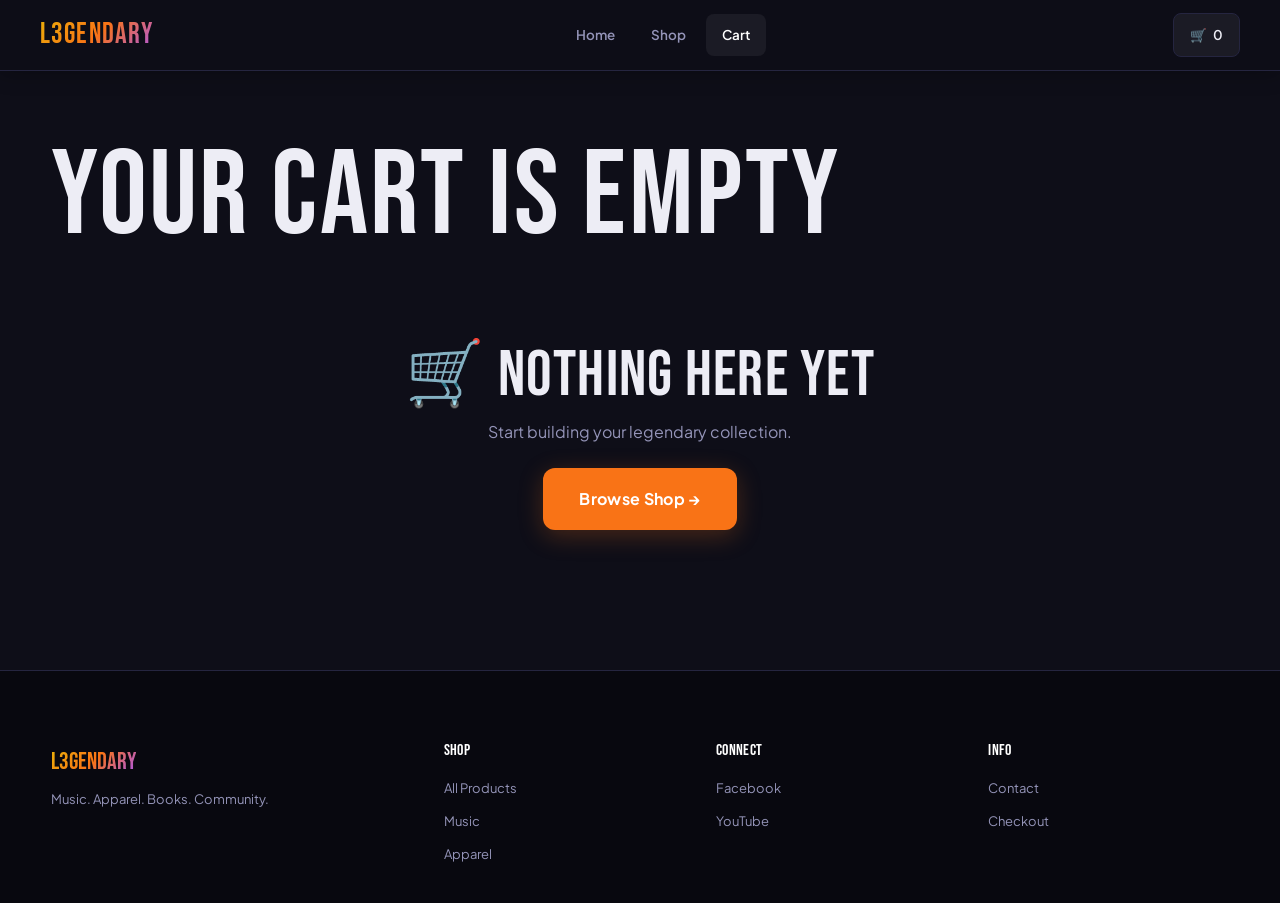
==== cart.html @ fbf6e18b "feat: Complete rebuild — vibrant multi-page site with full shop, cart & checkout - 5 pages: Landing " ====
<!DOCTYPE html>
<html lang="en">
<head>
<meta charset="UTF-8">
<meta name="viewport" content="width=device-width, initial-scale=1.0">
<title>Cart — L3GENDARY</title>
<link rel="icon" href="data:image/svg+xml,%3Csvg xmlns='http://www.w3.org/2000/svg' viewBox='0 0 64 64'%3E%3Cdefs%3E%3ClinearGradient id='g' x1='0' y1='0' x2='1' y2='1'%3E%3Cstop offset='0%25' stop-color='%23EAB308'/%3E%3Cstop offset='50%25' stop-color='%23F97316'/%3E%3Cstop offset='100%25' stop-color='%23A855F7'/%3E%3C/linearGradient%3E%3C/defs%3E%3Crect width='64' height='64' rx='14' fill='%2308080F'/%3E%3Cpath d='M18 48 L32 16 L46 48Z' fill='none' stroke='url(%23g)' stroke-width='3' stroke-linejoin='round'/%3E%3C/svg%3E">
<link rel="stylesheet" href="css/main.css">
</head>
<body>

<header class="site-head scrolled">
  <a href="index.html" class="head-brand"><span>L3GENDARY</span></a>
  <nav class="head-nav">
    <a href="index.html" class="nav-link">Home</a>
    <a href="shop.html" class="nav-link">Shop</a>
    <a href="cart.html" class="nav-link active">Cart</a>
  </nav>
  <div style="display:flex;align-items:center;gap:12px">
    <button class="head-cart-btn" data-cart-toggle>🛒 <span id="cart-count">0</span></button>
  </div>
</header>

<section class="cart-page">
  <div class="wrap">
    <h1 id="cart-title">Your Cart</h1>
    <div id="cart-content"></div>
  </div>
</section>

<footer class="site-foot">
  <div class="wrap">
    <div class="foot-grid">
      <div><div class="foot-brand"><span>L3GENDARY</span></div><p style="font-size:13px;color:var(--text-muted);margin-top:8px">Music. Apparel. Books. Community.</p></div>
      <div class="foot-col"><h4>SHOP</h4><a href="shop.html">All Products</a><a href="shop.html?category=music">Music</a><a href="shop.html?category=apparel">Apparel</a></div>
      <div class="foot-col"><h4>CONNECT</h4><a href="https://www.facebook.com/tavius.leverett">Facebook</a><a href="https://www.youtube.com/@863l3gendary">YouTube</a></div>
      <div class="foot-col"><h4>INFO</h4><a href="mailto:Corporate@ldl3gendary.com">Contact</a><a href="checkout.html">Checkout</a></div>
    </div>
  </div>
</footer>

<div class="toast" id="toast"></div>

<script src="js/data.js"></script>
<script src="js/cart.js"></script>
<script>
document.getElementById('cart-count').textContent = cart.count;

function renderCart(){
  const el = document.getElementById('cart-content');
  const title = document.getElementById('cart-title');

  if (cart.isEmpty){
    title.textContent = 'Your Cart is Empty';
    el.innerHTML = `<div class="cart-empty"><h2>🛒 Nothing here yet</h2><p>Start building your legendary collection.</p><a href="shop.html" class="btn btn-accent btn-lg">Browse Shop →</a></div>`;
    return;
  }

  title.textContent = `Your Cart (${cart.count} item${cart.count!==1?'s':''})`;
  el.innerHTML = `
    <div class="cart-layout">
      <div class="cart-items">
        ${cart.items.map(i=>`
          <div class="cart-item-row">
            <div class="cart-item-img" style="background:${i.color||'#333'}">
              ${i.image?`<img src="${i.image}" alt="${i.name}" onerror="this.style.display='none';this.parentElement.textContent='🛒'">`:'🛒'}
            </div>
            <div>
              <div class="cart-item-name">${i.name}</div>
              <div class="cart-item-meta">${i.artist}${i.variant?` · Size: ${i.variant}`:''}</div>
            </div>
            <div class="cart-item-qty">
              <button class="qty-btn" onclick="cart.updateQty(${i.id},${i.qty-1},${i.variant?`'${i.variant}'`:'null'});renderCart()">−</button>
              <input class="qty-input" value="${i.qty}" readonly>
              <button class="qty-btn" onclick="cart.updateQty(${i.id},${i.qty+1},${i.variant?`'${i.variant}'`:'null'});renderCart()">+</button>
            </div>
            <div class="cart-item-price">$${(i.price*i.qty).toFixed(2)}</div>
            <button class="cart-item-remove" onclick="cart.remove(${i.id},${i.variant?`'${i.variant}'`:'null'});renderCart()" title="Remove">×</button>
          </div>
        `).join('')}
      </div>
      <div class="cart-summary">
        <h3>Order Summary</h3>
        <div class="summary-row"><span>Subtotal</span><span>$${cart.subtotal.toFixed(2)}</span></div>
        <div class="summary-row"><span>Tax (est.)</span><span>$${cart.tax.toFixed(2)}</span></div>
        <div class="summary-row"><span>Shipping</span><span>${cart.shipping===0?'<span style="color:var(--success)">Free</span>':`$${cart.shipping.toFixed(2)}`}</span></div>
        <div class="summary-row total"><span>Total</span><span>$${cart.total.toFixed(2)}</span></div>
        ${cart.subtotal<75?`<p style="font-size:11px;color:var(--text-dim);margin-top:8px">Add $${(75-cart.subtotal).toFixed(2)} more for free shipping</p>`:''}
        <a href="checkout.html" class="btn btn-accent">Proceed to Checkout →</a>
        <button class="btn btn-ghost" style="width:100%;margin-top:8px" onclick="cart.clear();renderCart();showToast('Cart cleared')">Clear Cart</button>
      </div>
    </div>
  `;
}

renderCart();
cart.onChange(()=>{renderCart();document.getElementById('cart-count').textContent=cart.count});

function showToast(msg){const t=document.getElementById('toast');t.textContent=msg;t.classList.add('show');setTimeout(()=>t.classList.remove('show'),2800)}
</script>
</body>
</html>
---- css/main.css ----
/* ============================================================
   L3GENDARY — Main Stylesheet
   Vibrant. Colorful. Cinematic. Mobile-first.
   ============================================================ */

/* ── FONTS ── */
@import url('https://fonts.googleapis.com/css2?family=Bebas+Neue&family=Plus+Jakarta+Sans:wght@300;400;500;600;700;800&family=JetBrains+Mono:wght@400;500&display=swap');

/* ── TOKENS ── */
:root {
  /* Base */
  --bg-deep: #08080F;
  --bg: #0E0E18;
  --bg-card: #161625;
  --bg-card-hover: #1C1C30;
  --border: #252540;
  --border-light: #333350;

  /* Text */
  --text: #EDEDF5;
  --text-muted: #9494B8;
  --text-dim: #5C5C80;

  /* Category Colors — vibrant! */
  --music: #A855F7;
  --music-glow: rgba(168,85,247,0.25);
  --music-bg: rgba(168,85,247,0.08);
  --apparel: #F97316;
  --apparel-glow: rgba(249,115,22,0.25);
  --apparel-bg: rgba(249,115,22,0.08);
  --book: #14B8A6;
  --book-glow: rgba(20,184,166,0.25);
  --book-bg: rgba(20,184,166,0.08);
  --community: #3B82F6;
  --community-glow: rgba(59,130,246,0.25);
  --bundle: #22C55E;
  --gold: #EAB308;
  --gold-glow: rgba(234,179,8,0.25);

  /* Accents */
  --accent: #F97316;
  --accent-hover: #FB923C;
  --danger: #EF4444;
  --success: #22C55E;

  /* Misc */
  --radius: 12px;
  --radius-sm: 8px;
  --radius-lg: 20px;
  --shadow-lg: 0 20px 60px rgba(0,0,0,0.5);
  --shadow-card: 0 4px 20px rgba(0,0,0,0.3);
  --font-display: 'Bebas Neue', 'Arial Narrow', sans-serif;
  --font-body: 'Plus Jakarta Sans', system-ui, sans-serif;
  --font-mono: 'JetBrains Mono', monospace;
}

/* ── RESET ── */
*,*::before,*::after{box-sizing:border-box;margin:0;padding:0}
html{scroll-behavior:smooth;overflow-x:hidden}
body{
  font-family:var(--font-body);font-size:16px;line-height:1.6;
  color:var(--text);background:var(--bg);
  overflow-x:hidden;-webkit-font-smoothing:antialiased;
  min-height:100vh;
}
img,svg{max-width:100%;display:block}
a{color:inherit;text-decoration:none}
button{font:inherit;cursor:pointer;border:0;background:none;color:inherit}
input,select,textarea{font:inherit;color:inherit}
::selection{background:var(--music);color:#fff}
:focus-visible{outline:2px solid var(--accent);outline-offset:2px;border-radius:4px}

h1,h2,h3,h4{font-family:var(--font-display);font-weight:400;line-height:0.95;text-transform:uppercase;letter-spacing:0.02em}
h1{font-size:clamp(52px,10vw,120px)}
h2{font-size:clamp(36px,6vw,64px)}
h3{font-size:clamp(22px,3vw,36px)}

/* ── UTILITY ── */
.wrap{width:min(1280px,92vw);margin:0 auto}
.sr-only{position:absolute;width:1px;height:1px;overflow:hidden;clip:rect(0,0,0,0)}
.hide{display:none!important}

/* ── BUTTONS ── */
.btn{
  display:inline-flex;align-items:center;justify-content:center;gap:8px;
  font-family:var(--font-body);font-weight:700;font-size:14px;letter-spacing:0.02em;
  padding:14px 28px;border-radius:var(--radius-sm);min-height:48px;
  transition:all 0.25s cubic-bezier(0.4,0,0.2,1);
  cursor:pointer;border:0;
}
.btn:hover{transform:translateY(-2px)}
.btn:active{transform:translateY(0)}
.btn-primary{background:#fff;color:#0E0E18;box-shadow:0 6px 24px rgba(255,255,255,0.15)}
.btn-primary:hover{box-shadow:0 12px 32px rgba(255,255,255,0.25)}
.btn-accent{background:var(--accent);color:#fff;box-shadow:0 6px 24px var(--apparel-glow)}
.btn-accent:hover{background:var(--accent-hover);box-shadow:0 12px 32px var(--apparel-glow)}
.btn-ghost{background:transparent;color:var(--text);border:1.5px solid var(--border-light)}
.btn-ghost:hover{border-color:#fff;background:rgba(255,255,255,0.04)}
.btn-music{background:var(--music);color:#fff;box-shadow:0 6px 24px var(--music-glow)}
.btn-music:hover{box-shadow:0 12px 32px var(--music-glow);filter:brightness(1.1)}
.btn-apparel{background:var(--apparel);color:#fff;box-shadow:0 6px 24px var(--apparel-glow)}
.btn-apparel:hover{box-shadow:0 12px 32px var(--apparel-glow);filter:brightness(1.1)}
.btn-book{background:var(--book);color:#000;box-shadow:0 6px 24px var(--book-glow)}
.btn-book:hover{box-shadow:0 12px 32px var(--book-glow);filter:brightness(1.1)}
.btn-sm{padding:10px 18px;min-height:38px;font-size:12px;border-radius:6px}
.btn-lg{padding:18px 36px;min-height:56px;font-size:16px;border-radius:var(--radius)}

/* ── HEADER ── */
.site-head{
  position:fixed;top:0;left:0;right:0;z-index:100;
  padding:12px clamp(16px,4vw,40px);
  display:flex;align-items:center;justify-content:space-between;gap:16px;
  transition:background 0.35s,border-color 0.35s,box-shadow 0.35s;
  background:transparent;border-bottom:1px solid transparent;
}
.site-head.scrolled{
  background:rgba(14,14,24,0.92);backdrop-filter:blur(16px);-webkit-backdrop-filter:blur(16px);
  border-bottom-color:var(--border);box-shadow:0 2px 20px rgba(0,0,0,0.3);
}
.head-brand{display:flex;align-items:center;gap:10px;font-family:var(--font-display);font-size:1.8rem;letter-spacing:0.04em;color:#fff}
.head-brand span{background:linear-gradient(135deg,#EAB308,#F97316,#A855F7);-webkit-background-clip:text;background-clip:text;color:transparent}
.head-nav{display:flex;align-items:center;gap:4px}
.head-nav a{
  font-weight:600;font-size:0.84rem;color:var(--text-muted);
  padding:10px 16px;border-radius:var(--radius-sm);transition:all 0.2s;
}
.head-nav a:hover,.head-nav a.active{color:#fff;background:rgba(255,255,255,0.06)}
.head-cart-btn{
  position:relative;display:flex;align-items:center;gap:6px;
  background:rgba(255,255,255,0.06);border:1px solid var(--border);
  padding:10px 16px;border-radius:var(--radius-sm);font-weight:600;font-size:0.84rem;
  transition:all 0.2s;color:var(--text);
}
.head-cart-btn:hover{background:rgba(255,255,255,0.1);border-color:var(--border-light)}
.cart-badge{
  position:absolute;top:-6px;right:-6px;
  background:var(--accent);color:#fff;font-size:10px;font-weight:800;
  min-width:20px;height:20px;border-radius:10px;display:flex;align-items:center;justify-content:center;
  transition:transform 0.25s cubic-bezier(0.34,1.56,0.64,1);
}
.cart-badge.bump{transform:scale(1.4)}

.hamburger{display:none;flex-direction:column;gap:5px;padding:8px}
.hamburger span{display:block;width:22px;height:2px;background:#fff;border-radius:1px;transition:0.25s}

@media(max-width:860px){
  .head-nav .nav-link{display:none}
  .hamburger{display:flex}
  .head-brand{font-size:1.4rem}
}

/* ── MOBILE NAV ── */
.mobile-nav{
  position:fixed;inset:0;z-index:99;background:rgba(8,8,15,0.97);backdrop-filter:blur(20px);
  display:flex;flex-direction:column;align-items:center;justify-content:center;gap:8px;
  opacity:0;pointer-events:none;transition:opacity 0.3s;
}
.mobile-nav.open{opacity:1;pointer-events:auto}
.mobile-nav a{font-family:var(--font-display);font-size:2rem;color:var(--text-muted);padding:12px 24px;transition:color 0.2s}
.mobile-nav a:hover{color:#fff}

/* ── CART DRAWER ── */
.cart-overlay{
  position:fixed;inset:0;z-index:200;background:rgba(0,0,0,0.6);backdrop-filter:blur(4px);
  opacity:0;pointer-events:none;transition:opacity 0.3s;
}
.cart-overlay.open{opacity:1;pointer-events:auto}
.cart-drawer{
  position:fixed;top:0;right:0;bottom:0;z-index:201;width:min(420px,100vw);
  background:var(--bg-card);border-left:1px solid var(--border);
  transform:translateX(100%);transition:transform 0.35s cubic-bezier(0.4,0,0.2,1);
  display:flex;flex-direction:column;
}
.cart-drawer.open{transform:translateX(0)}
.cart-drawer-head{
  display:flex;align-items:center;justify-content:space-between;
  padding:20px 24px;border-bottom:1px solid var(--border);
  font-family:var(--font-display);font-size:1.4rem;
}
.cart-drawer-close{font-size:1.5rem;padding:8px;opacity:0.6;transition:opacity 0.2s}
.cart-drawer-close:hover{opacity:1}
.cart-drawer-inner{flex:1;overflow-y:auto;padding:16px 24px}
.cart-drawer-foot{padding:20px 24px;border-top:1px solid var(--border)}

/* Mini cart items */
.mini-cart-item{display:flex;align-items:center;gap:12px;padding:12px 0;border-bottom:1px solid var(--border)}
.mini-cart-img{width:52px;height:52px;border-radius:8px;overflow:hidden;flex:none;display:flex;align-items:center;justify-content:center}
.mini-cart-img img{width:100%;height:100%;object-fit:cover}
.mini-cart-img span{font-size:1.4rem}
.mini-cart-info{flex:1;min-width:0}
.mini-cart-name{font-weight:600;font-size:13px;white-space:nowrap;overflow:hidden;text-overflow:ellipsis}
.mini-cart-price{font-size:12px;color:var(--text-muted);margin-top:2px}
.mini-cart-remove{font-size:1.2rem;color:var(--text-dim);padding:4px 8px;transition:color 0.2s}
.mini-cart-remove:hover{color:var(--danger)}
.mini-cart-total{display:flex;justify-content:space-between;padding:14px 0;font-weight:700;font-size:15px}
.mini-cart-cta{width:100%;margin-top:8px;text-align:center}
.cart-empty-msg{text-align:center;color:var(--text-muted);padding:40px 0;font-size:14px;line-height:1.8}
.cart-empty-msg a{color:var(--accent);font-weight:600}

/* ── FOOTER ── */
.site-foot{
  background:var(--bg-deep);border-top:1px solid var(--border);
  padding:clamp(48px,6vw,72px) 0 32px;
}
.foot-grid{display:grid;grid-template-columns:1.5fr 1fr 1fr 1fr;gap:32px}
.foot-brand{font-family:var(--font-display);font-size:1.5rem;margin-bottom:8px}
.foot-brand span{background:linear-gradient(135deg,#EAB308,#F97316,#A855F7);-webkit-background-clip:text;background-clip:text;color:transparent}
.foot-col h4{font-size:1rem;margin-bottom:14px;color:#fff}
.foot-col a{display:block;font-size:13px;color:var(--text-muted);padding:6px 0;transition:color 0.2s}
.foot-col a:hover{color:#fff}
.foot-bottom{margin-top:40px;padding-top:20px;border-top:1px solid var(--border);display:flex;justify-content:space-between;font-size:11px;color:var(--text-dim);font-family:var(--font-mono)}
@media(max-width:768px){.foot-grid{grid-template-columns:1fr 1fr}}
@media(max-width:480px){.foot-grid{grid-template-columns:1fr}.foot-bottom{flex-direction:column;gap:6px}}

/* ── HERO (index) ── */
.hero{
  position:relative;min-height:100vh;display:flex;align-items:center;justify-content:center;
  overflow:hidden;background:var(--bg-deep);
}
.hero-bg{
  position:absolute;inset:0;z-index:0;
  background:
    radial-gradient(ellipse 80% 60% at 20% 20%, rgba(168,85,247,0.12) 0%, transparent 55%),
    radial-gradient(ellipse 60% 70% at 80% 40%, rgba(249,115,22,0.10) 0%, transparent 55%),
    radial-gradient(ellipse 50% 50% at 50% 80%, rgba(20,184,166,0.08) 0%, transparent 55%),
    radial-gradient(ellipse 70% 60% at 60% 10%, rgba(234,179,8,0.06) 0%, transparent 50%);
}
.hero-grid-bg{
  position:absolute;inset:0;z-index:0;opacity:0.04;
  background-image:linear-gradient(rgba(168,85,247,0.3) 1px,transparent 1px),linear-gradient(90deg,rgba(168,85,247,0.3) 1px,transparent 1px);
  background-size:64px 64px;
  mask-image:radial-gradient(ellipse at 50% 45%,black 35%,transparent 70%);
}
.hero-inner{position:relative;z-index:2;text-align:center;padding:0 5vw;max-width:900px}
.hero-eyebrow{
  font-family:var(--font-mono);font-size:12px;letter-spacing:0.3em;text-transform:uppercase;
  color:var(--text-muted);margin-bottom:20px;
}
.hero-wordmark{
  font-family:var(--font-display);font-size:clamp(72px,16vw,220px);line-height:0.84;letter-spacing:-0.01em;
  background:linear-gradient(135deg,#EAB308 0%,#F97316 35%,#A855F7 65%,#14B8A6 100%);
  -webkit-background-clip:text;background-clip:text;color:transparent;
  filter:drop-shadow(0 12px 40px rgba(234,179,8,0.2));
}
.hero-tagline{font-family:var(--font-display);font-size:clamp(20px,3.5vw,42px);color:var(--text);margin-top:8px;letter-spacing:0.06em}
.hero-sub{font-size:clamp(13px,1.4vw,16px);color:var(--text-muted);margin-top:12px;max-width:500px;margin-left:auto;margin-right:auto}
.hero-ctas{display:flex;flex-wrap:wrap;gap:14px;justify-content:center;margin-top:36px}
.hero-scroll{position:absolute;bottom:28px;left:50%;transform:translateX(-50%);z-index:2;display:flex;flex-direction:column;align-items:center;gap:8px;color:var(--text-dim);font-family:var(--font-mono);font-size:10px;letter-spacing:0.2em}
.hero-scroll-line{width:1px;height:36px;background:linear-gradient(180deg,var(--music),transparent);animation:scrollPulse 2s ease-in-out infinite}
@keyframes scrollPulse{0%,100%{opacity:0.3;transform:scaleY(0.5);transform-origin:top}50%{opacity:1;transform:scaleY(1)}}

@media(max-width:600px){
  .hero-wordmark{font-size:clamp(56px,20vw,90px)}
  .hero-ctas{flex-direction:column;align-items:stretch}
}

/* ── CATEGORY CARDS ── */
.section-pad{padding:clamp(60px,10vw,100px) 0}
.section-head{text-align:center;margin-bottom:clamp(36px,5vw,56px)}
.section-head h2{background:linear-gradient(135deg,var(--text),var(--text-muted));-webkit-background-clip:text;background-clip:text;color:transparent}
.section-head p{color:var(--text-muted);margin-top:10px;max-width:520px;margin-left:auto;margin-right:auto;font-size:15px}

.cat-cards{display:grid;grid-template-columns:repeat(4,1fr);gap:16px}
.cat-card{
  position:relative;background:var(--bg-card);border:1px solid var(--border);border-radius:var(--radius-lg);
  padding:clamp(28px,3vw,40px) clamp(18px,2vw,28px);text-align:center;
  cursor:pointer;overflow:hidden;transition:all 0.35s;
}
.cat-card::before{
  content:'';position:absolute;inset:0;opacity:0;transition:opacity 0.35s;
}
.cat-card:hover{transform:translateY(-6px);box-shadow:var(--shadow-lg)}
.cat-card:hover::before{opacity:1}
.cat-card.music:hover{border-color:var(--music);box-shadow:0 16px 48px var(--music-glow)}
.cat-card.music::before{background:radial-gradient(ellipse at 50% 0%,var(--music-glow),transparent 60%)}
.cat-card.apparel:hover{border-color:var(--apparel);box-shadow:0 16px 48px var(--apparel-glow)}
.cat-card.apparel::before{background:radial-gradient(ellipse at 50% 0%,var(--apparel-glow),transparent 60%)}
.cat-card.book:hover{border-color:var(--book);box-shadow:0 16px 48px var(--book-glow)}
.cat-card.book::before{background:radial-gradient(ellipse at 50% 0%,var(--book-glow),transparent 60%)}
.cat-card.community:hover{border-color:var(--community);box-shadow:0 16px 48px var(--community-glow)}
.cat-card.community::before{background:radial-gradient(ellipse at 50% 0%,var(--community-glow),transparent 60%)}
.cat-icon{font-size:2.8rem;margin-bottom:14px;position:relative;z-index:1}
.cat-card h3{position:relative;z-index:1;margin-bottom:6px;color:#fff}
.cat-card p{position:relative;z-index:1;font-size:13px;color:var(--text-muted);line-height:1.5}
.cat-arrow{display:inline-flex;align-items:center;gap:6px;margin-top:14px;font-family:var(--font-mono);font-size:11px;letter-spacing:0.1em;position:relative;z-index:1;transition:gap 0.3s}
.cat-card:hover .cat-arrow{gap:10px}

@media(max-width:860px){.cat-cards{grid-template-columns:repeat(2,1fr)}}
@media(max-width:480px){.cat-cards{grid-template-columns:1fr}}

/* ── STORY SECTION ── */
.story-grid{display:grid;grid-template-columns:1fr 1fr;gap:clamp(32px,6vw,60px);align-items:center}
.story-visual{
  aspect-ratio:3/4;background:var(--bg-card);border:1px solid var(--border);border-radius:var(--radius-lg);
  display:flex;align-items:center;justify-content:center;overflow:hidden;position:relative;
}
.story-visual-inner{text-align:center;padding:40px;position:relative;z-index:1}
.story-visual-inner .quote{font-family:var(--font-display);font-size:clamp(28px,4vw,44px);line-height:1.08;color:#fff}
.story-visual-inner .attrib{font-family:var(--font-mono);font-size:11px;letter-spacing:0.2em;color:var(--apparel);margin-top:16px}
.story-text h2{margin-bottom:12px}
.story-text .lead{font-size:clamp(15px,1.6vw,18px);font-weight:600;color:#fff;margin-bottom:16px;line-height:1.5}
.story-text p{color:var(--text-muted);margin-bottom:14px;font-size:14px;line-height:1.75}
@media(max-width:768px){.story-grid{grid-template-columns:1fr}.story-visual{aspect-ratio:1}}

/* ── FEATURED PRODUCTS ── */
.feat-grid{display:grid;grid-template-columns:repeat(auto-fill,minmax(260px,1fr));gap:18px}

/* ── PRODUCT CARD ── */
.prod-card{
  background:var(--bg-card);border:1px solid var(--border);border-radius:var(--radius);
  overflow:hidden;transition:all 0.3s;position:relative;display:flex;flex-direction:column;
}
.prod-card:hover{transform:translateY(-4px);border-color:var(--border-light);box-shadow:var(--shadow-card)}
.prod-card-img{
  aspect-ratio:1;background:var(--bg);display:flex;align-items:center;justify-content:center;
  position:relative;overflow:hidden;
}
.prod-card-img img{width:100%;height:100%;object-fit:cover;transition:transform 0.4s}
.prod-card:hover .prod-card-img img{transform:scale(1.05)}
.prod-card-placeholder{
  font-size:3rem;position:absolute;inset:0;display:flex;align-items:center;justify-content:center;
  background:var(--bg);
}
.prod-card-body{padding:16px;flex:1;display:flex;flex-direction:column}
.prod-card-cat{font-family:var(--font-mono);font-size:10px;letter-spacing:0.2em;text-transform:uppercase;margin-bottom:6px}
.prod-card-cat.music{color:var(--music)}
.prod-card-cat.apparel{color:var(--apparel)}
.prod-card-cat.book{color:var(--book)}
.prod-card-cat.bundle{color:var(--bundle)}
.prod-card h4{font-size:1.1rem;color:#fff;margin-bottom:4px;line-height:1.2}
.prod-card .artist{font-size:12px;color:var(--text-muted);margin-bottom:10px}
.prod-card-foot{display:flex;align-items:center;justify-content:space-between;margin-top:auto}
.prod-price{font-weight:700;font-size:1.1rem;color:#fff}
.prod-price .orig{text-decoration:line-through;color:var(--text-dim);font-size:0.85rem;margin-right:6px}
.prod-card .btn-sm{padding:8px 14px;min-height:34px;font-size:11px}
.prod-tag{position:absolute;top:12px;left:12px;z-index:2;padding:5px 10px;border-radius:20px;font-size:10px;font-weight:700;letter-spacing:0.04em;backdrop-filter:blur(6px)}

/* ── SHOP PAGE ── */
.shop-hero{
  padding:clamp(100px,12vw,140px) 0 clamp(48px,5vw,60px);
  text-align:center;background:var(--bg-deep);
  background-image:radial-gradient(ellipse at 50% 30%,rgba(168,85,247,0.06) 0%,transparent 60%);
}
.shop-hero h1{background:linear-gradient(135deg,#EAB308,#F97316,#A855F7);-webkit-background-clip:text;background-clip:text;color:transparent}
.shop-filters{display:flex;flex-wrap:wrap;gap:8px;justify-content:center;margin-bottom:clamp(28px,4vw,40px)}
.filter-btn{
  padding:10px 20px;border-radius:60px;font-weight:600;font-size:13px;
  border:1.5px solid var(--border);color:var(--text-muted);transition:all 0.25s;
}
.filter-btn:hover{border-color:var(--border-light);color:#fff}
.filter-btn.active{background:#fff;color:#0E0E18;border-color:#fff}
.shop-grid{display:grid;grid-template-columns:repeat(auto-fill,minmax(250px,1fr));gap:18px}

/* ── PRODUCT PAGE ── */
.prod-detail{padding:clamp(100px,12vw,140px) 0 clamp(60px,8vw,80px)}
.prod-detail-grid{display:grid;grid-template-columns:1fr 1fr;gap:clamp(32px,6vw,56px);align-items:start}
.prod-gallery{position:sticky;top:100px}
.prod-gallery-main{
  aspect-ratio:1;background:var(--bg-card);border:1px solid var(--border);border-radius:var(--radius-lg);
  display:flex;align-items:center;justify-content:center;overflow:hidden;
}
.prod-gallery-main img{width:100%;height:100%;object-fit:cover}
.prod-gallery-placeholder{font-size:6rem}
.prod-info .breadcrumb{font-family:var(--font-mono);font-size:11px;color:var(--text-dim);margin-bottom:16px;letter-spacing:0.1em}
.prod-info .breadcrumb a{color:var(--text-muted);transition:color 0.2s}
.prod-info .breadcrumb a:hover{color:#fff}
.prod-info h1{margin-bottom:8px;font-size:clamp(32px,5vw,56px)}
.prod-info .prod-artist{font-size:16px;color:var(--text-muted);margin-bottom:20px}
.prod-info .prod-price-large{font-size:2rem;font-weight:800;color:#fff;margin-bottom:20px}
.prod-info .prod-price-large .orig{text-decoration:line-through;color:var(--text-dim);font-size:1.2rem;margin-right:10px}
.prod-info .prod-desc{color:var(--text-muted);line-height:1.75;margin-bottom:24px;font-size:15px}
.prod-variants{display:flex;flex-wrap:wrap;gap:10px;margin-bottom:24px}
.var-btn{
  padding:10px 18px;border:1.5px solid var(--border);border-radius:var(--radius-sm);
  font-weight:600;font-size:13px;transition:all 0.2s;color:var(--text-muted)
}
.var-btn:hover{border-color:#fff;color:#fff}
.var-btn.active{background:#fff;color:#0E0E18;border-color:#fff}
.prod-qty{display:flex;align-items:center;gap:0;margin-bottom:24px}
.qty-btn{width:44px;height:44px;display:flex;align-items:center;justify-content:center;background:var(--bg-card);border:1px solid var(--border);font-size:1.2rem;transition:all 0.2s}
.qty-btn:hover{background:var(--bg-card-hover);border-color:var(--border-light)}
.qty-btn:first-child{border-radius:8px 0 0 8px}
.qty-btn:last-child{border-radius:0 8px 8px 0}
.qty-input{width:60px;height:44px;text-align:center;background:var(--bg);border:1px solid var(--border);border-left:0;border-right:0;font-weight:700;font-size:15px;color:#fff}
.prod-actions{display:flex;gap:12px;flex-wrap:wrap}

@media(max-width:768px){.prod-detail-grid{grid-template-columns:1fr}.prod-gallery{position:static}}

/* ── CART PAGE ── */
.cart-page{padding:clamp(100px,12vw,140px) 0 clamp(60px,8vw,80px)}
.cart-page h1{margin-bottom:32px}
.cart-layout{display:grid;grid-template-columns:1fr 360px;gap:32px;align-items:start}
.cart-items{display:flex;flex-direction:column;gap:0}
.cart-item-row{
  display:grid;grid-template-columns:80px 1fr auto auto auto;gap:16px;align-items:center;
  padding:16px 0;border-bottom:1px solid var(--border);
}
.cart-item-img{width:80px;height:80px;border-radius:8px;overflow:hidden;background:var(--bg);display:flex;align-items:center;justify-content:center}
.cart-item-img img{width:100%;height:100%;object-fit:cover}
.cart-item-name{font-weight:600;color:#fff}
.cart-item-meta{font-size:12px;color:var(--text-muted)}
.cart-item-qty{display:flex;align-items:center;gap:0}
.cart-item-qty .qty-btn{width:32px;height:32px;font-size:0.9rem}
.cart-item-qty .qty-input{width:44px;height:32px;font-size:13px}
.cart-item-price{font-weight:700;text-align:right;min-width:70px}
.cart-item-remove{color:var(--text-dim);padding:8px;transition:color 0.2s;font-size:1.2rem}
.cart-item-remove:hover{color:var(--danger)}
.cart-summary{
  background:var(--bg-card);border:1px solid var(--border);border-radius:var(--radius-lg);
  padding:28px;position:sticky;top:100px;
}
.cart-summary h3{margin-bottom:20px}
.summary-row{display:flex;justify-content:space-between;padding:10px 0;font-size:14px;color:var(--text-muted)}
.summary-row.total{border-top:1px solid var(--border);margin-top:8px;padding-top:14px;font-size:1.1rem;font-weight:700;color:#fff}
.cart-summary .btn{width:100%;margin-top:20px}
.cart-empty{text-align:center;padding:60px 0}
.cart-empty h2{margin-bottom:12px}
.cart-empty p{color:var(--text-muted);margin-bottom:24px}

@media(max-width:768px){.cart-layout{grid-template-columns:1fr}.cart-summary{position:static}}

/* ── CHECKOUT ── */
.checkout-page{padding:clamp(100px,12vw,140px) 0 clamp(60px,8vw,80px)}
.checkout-steps{display:flex;gap:0;justify-content:center;margin-bottom:40px}
.checkout-step{
  display:flex;align-items:center;gap:8px;font-size:13px;color:var(--text-dim);font-weight:600;
  padding:10px 20px;border-bottom:2px solid var(--border);transition:all 0.3s;
}
.checkout-step.active{color:#fff;border-bottom-color:var(--accent)}
.checkout-step.done{color:var(--success);border-bottom-color:var(--success)}
.checkout-step .step-num{width:26px;height:26px;border-radius:50%;display:flex;align-items:center;justify-content:center;font-size:11px;font-weight:800;background:var(--border);color:var(--text-muted)}
.checkout-step.active .step-num{background:var(--accent);color:#fff}
.checkout-step.done .step-num{background:var(--success);color:#fff}
.checkout-grid{display:grid;grid-template-columns:1fr 380px;gap:32px;align-items:start}
.checkout-form{display:flex;flex-direction:column;gap:18px}
.form-group{display:flex;flex-direction:column;gap:6px}
.form-group label{font-size:12px;font-weight:700;text-transform:uppercase;letter-spacing:0.06em;color:var(--text-muted)}
.form-group input,.form-group select{
  padding:14px 16px;background:var(--bg);border:1px solid var(--border);border-radius:var(--radius-sm);
  font-size:15px;color:#fff;transition:border-color 0.2s
}
.form-group input:focus,.form-group select:focus{outline:none;border-color:var(--accent)}
.form-row{display:grid;grid-template-columns:1fr 1fr;gap:14px}
.order-summary{
  background:var(--bg-card);border:1px solid var(--border);border-radius:var(--radius-lg);
  padding:24px;position:sticky;top:100px;
}
.order-summary h3{margin-bottom:16px}
.order-item{display:flex;gap:12px;padding:10px 0;border-bottom:1px solid var(--border);font-size:13px}
.order-item-img{width:48px;height:48px;border-radius:6px;overflow:hidden;flex:none;background:var(--bg);display:flex;align-items:center;justify-content:center}
.order-item-img img{width:100%;height:100%;object-fit:cover}

@media(max-width:768px){.checkout-grid{grid-template-columns:1fr}.order-summary{position:static}.form-row{grid-template-columns:1fr}}

/* ── STUDIO SECTION (index) ── */
.studio-grid{display:grid;grid-template-columns:repeat(3,1fr);gap:16px}
.studio-card{
  position:relative;aspect-ratio:3/4;border-radius:var(--radius-lg);overflow:hidden;
  display:flex;align-items:flex-end;padding:24px;cursor:pointer;
  transition:transform 0.35s,box-shadow 0.35s;
}
.studio-card:hover{transform:translateY(-4px);box-shadow:var(--shadow-lg)}
.studio-card.music-bg{background:linear-gradient(180deg,transparent 30%,rgba(168,85,247,0.5) 100%),var(--bg-card)}
.studio-card.apparel-bg{background:linear-gradient(180deg,transparent 30%,rgba(249,115,22,0.5) 100%),var(--bg-card)}
.studio-card.book-bg{background:linear-gradient(180deg,transparent 30%,rgba(20,184,166,0.5) 100%),var(--bg-card)}
.studio-card-content h3{color:#fff;margin-bottom:4px}
.studio-card-content p{font-size:13px;color:rgba(255,255,255,0.75)}
@media(max-width:768px){.studio-grid{grid-template-columns:1fr}}

/* ── NEWSLETTER ── */
.newsletter{
  position:relative;padding:clamp(60px,10vw,100px) 0;text-align:center;
  background:var(--bg-deep);overflow:hidden;
}
.newsletter::before{
  content:'';position:absolute;top:50%;left:50%;transform:translate(-50%,-50%);
  width:700px;height:700px;
  background:radial-gradient(circle,rgba(168,85,247,0.06) 0%,rgba(249,115,22,0.04) 40%,transparent 65%);
  pointer-events:none;
}
.newsletter-inner{position:relative;z-index:1;max-width:560px;margin:0 auto}
.newsletter-inner h2{background:linear-gradient(135deg,var(--text),var(--text-muted));-webkit-background-clip:text;background-clip:text;color:transparent;margin-bottom:10px}
.newsletter-inner p{color:var(--text-muted);margin-bottom:28px}
.newsletter-form{display:flex;gap:10px}
.newsletter-form input{flex:1;padding:16px 20px;background:var(--bg-card);border:1.5px solid var(--border);border-radius:var(--radius);font-size:15px;color:#fff;transition:border-color 0.2s}
.newsletter-form input:focus{outline:none;border-color:var(--music)}
@media(max-width:480px){.newsletter-form{flex-direction:column}}

/* ── PARTICLE BG ── */
.particles{position:absolute;inset:0;pointer-events:none;z-index:1}

/* ── ANIMATIONS ── */
.fade-up{opacity:0;transform:translateY(40px)}
.fade-up.visible{opacity:1;transform:translateY(0);transition:opacity 0.7s,transform 0.7s cubic-bezier(0.22,0.61,0.36,1)}

@keyframes float{0%,100%{transform:translateY(0)}50%{transform:translateY(-10px)}}

/* ── TOAST ── */
.toast{
  position:fixed;bottom:24px;left:50%;transform:translateX(-50%) translateY(100px);
  background:#fff;color:#0E0E18;padding:14px 28px;border-radius:var(--radius);
  font-weight:700;font-size:14px;z-index:300;
  transition:transform 0.35s cubic-bezier(0.22,0.61,0.36,1);
  box-shadow:0 8px 32px rgba(0,0,0,0.4);
}
.toast.show{transform:translateX(-50%) translateY(0)}

/* ── REDUCED MOTION ── */
@media(prefers-reduced-motion:reduce){
  *,*::before,*::after{animation-duration:0.01ms!important;animation-iteration-count:1!important;transition-duration:0.01ms!important}
}
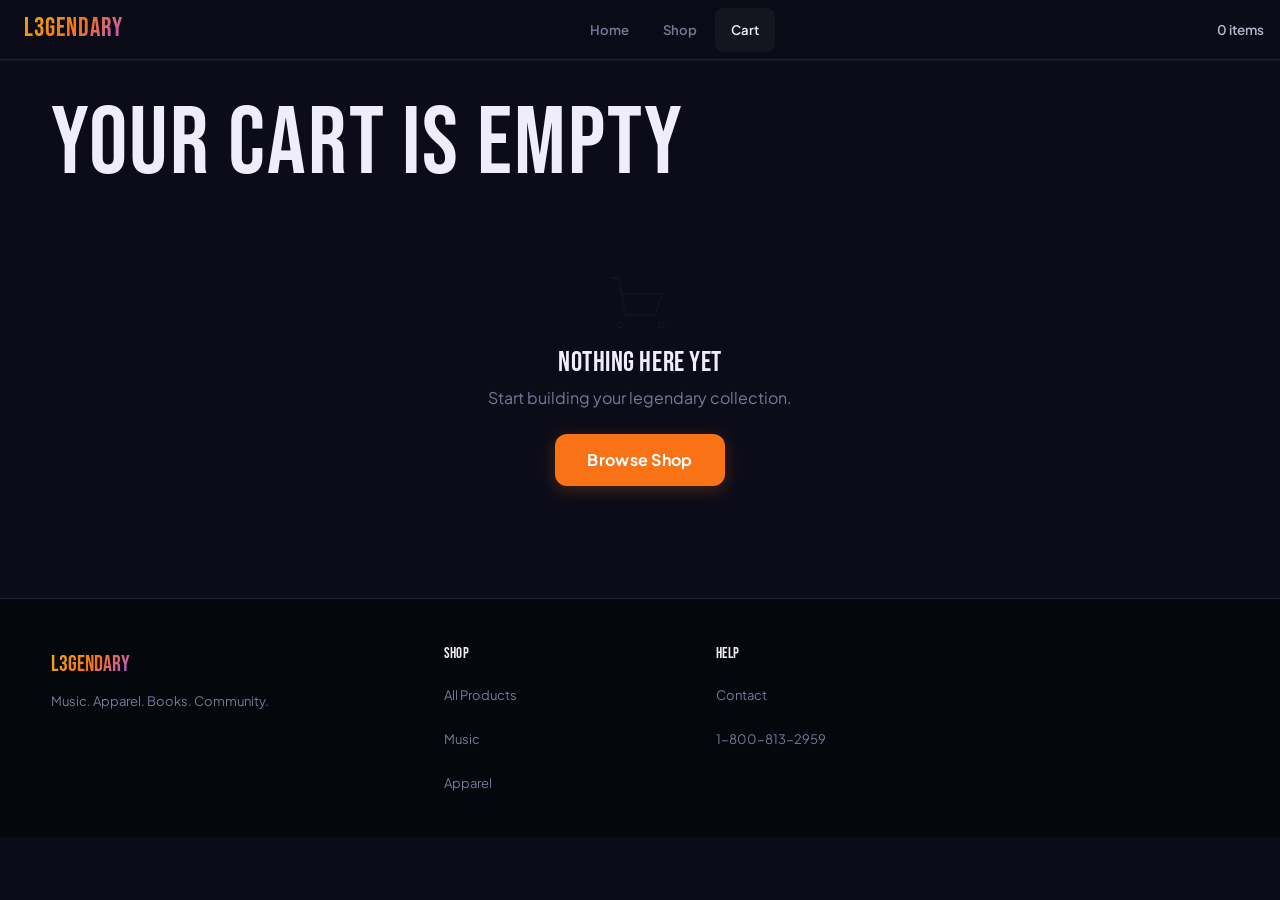
==== commit 1c400158: "fix: K mobile-first rebuild — SVG icons, touch targets, safe areas, form validation - Fixed critical" ====
--- a/cart.html
+++ b/cart.html
@@ -2,99 +2,100 @@
 <html lang="en">
 <head>
 <meta charset="UTF-8">
-<meta name="viewport" content="width=device-width, initial-scale=1.0">
+<meta name="viewport" content="width=device-width,initial-scale=1,viewport-fit=cover">
 <title>Cart — L3GENDARY</title>
-<link rel="icon" href="data:image/svg+xml,%3Csvg xmlns='http://www.w3.org/2000/svg' viewBox='0 0 64 64'%3E%3Cdefs%3E%3ClinearGradient id='g' x1='0' y1='0' x2='1' y2='1'%3E%3Cstop offset='0%25' stop-color='%23EAB308'/%3E%3Cstop offset='50%25' stop-color='%23F97316'/%3E%3Cstop offset='100%25' stop-color='%23A855F7'/%3E%3C/linearGradient%3E%3C/defs%3E%3Crect width='64' height='64' rx='14' fill='%2308080F'/%3E%3Cpath d='M18 48 L32 16 L46 48Z' fill='none' stroke='url(%23g)' stroke-width='3' stroke-linejoin='round'/%3E%3C/svg%3E">
+<link rel="icon" href="data:image/svg+xml,%3Csvg xmlns='http://www.w3.org/2000/svg' viewBox='0 0 64 64'%3E%3Cdefs%3E%3ClinearGradient id='g' x1='0' y1='0' x2='1' y2='1'%3E%3Cstop offset='0%25' stop-color='%23EAB308'/%3E%3Cstop offset='50%25' stop-color='%23F97316'/%3E%3Cstop offset='100%25' stop-color='%23A855F7'/%3E%3C/linearGradient%3E%3C/defs%3E%3Crect width='64' height='64' rx='14' fill='%2306060D'/%3E%3Cpath d='M18 48 L32 16 L46 48Z' fill='none' stroke='url(%23g)' stroke-width='3' stroke-linejoin='round'/%3E%3C/svg%3E">
 <link rel="stylesheet" href="css/main.css">
 </head>
 <body>
 
 <header class="site-head scrolled">
   <a href="index.html" class="head-brand"><span>L3GENDARY</span></a>
-  <nav class="head-nav">
-    <a href="index.html" class="nav-link">Home</a>
-    <a href="shop.html" class="nav-link">Shop</a>
-    <a href="cart.html" class="nav-link active">Cart</a>
-  </nav>
-  <div style="display:flex;align-items:center;gap:12px">
-    <button class="head-cart-btn" data-cart-toggle>🛒 <span id="cart-count">0</span></button>
+  <nav class="head-nav"><a href="index.html" class="nav-link">Home</a><a href="shop.html" class="nav-link">Shop</a><a href="cart.html" class="nav-link active">Cart</a></nav>
+  <div class="head-actions">
+    <span style="font-weight:600;font-size:0.84rem;color:var(--text-secondary)"><span id="cart-count-top">0</span> items</span>
   </div>
 </header>
 
-<section class="cart-page">
+<main class="cart-page">
   <div class="wrap">
     <h1 id="cart-title">Your Cart</h1>
     <div id="cart-content"></div>
   </div>
-</section>
+</main>
 
-<footer class="site-foot">
-  <div class="wrap">
-    <div class="foot-grid">
-      <div><div class="foot-brand"><span>L3GENDARY</span></div><p style="font-size:13px;color:var(--text-muted);margin-top:8px">Music. Apparel. Books. Community.</p></div>
-      <div class="foot-col"><h4>SHOP</h4><a href="shop.html">All Products</a><a href="shop.html?category=music">Music</a><a href="shop.html?category=apparel">Apparel</a></div>
-      <div class="foot-col"><h4>CONNECT</h4><a href="https://www.facebook.com/tavius.leverett">Facebook</a><a href="https://www.youtube.com/@863l3gendary">YouTube</a></div>
-      <div class="foot-col"><h4>INFO</h4><a href="mailto:Corporate@ldl3gendary.com">Contact</a><a href="checkout.html">Checkout</a></div>
-    </div>
+<footer class="site-foot"><div class="wrap">
+  <div class="foot-grid">
+    <div><div class="foot-brand"><span>L3GENDARY</span></div><p style="font-size:13px;color:var(--text-muted);margin-top:8px">Music. Apparel. Books. Community.</p></div>
+    <div class="foot-col"><h4>SHOP</h4><a href="shop.html">All Products</a><a href="shop.html?category=music">Music</a><a href="shop.html?category=apparel">Apparel</a></div>
+    <div class="foot-col"><h4>HELP</h4><a href="mailto:Corporate@ldl3gendary.com">Contact</a><a href="tel:+18008132959">1-800-813-2959</a></div>
   </div>
-</footer>
+</div></footer>
 
 <div class="toast" id="toast"></div>
 
 <script src="js/data.js"></script>
 <script src="js/cart.js"></script>
 <script>
-document.getElementById('cart-count').textContent = cart.count;
+document.getElementById('cart-count-top').textContent=cart.count;
 
 function renderCart(){
-  const el = document.getElementById('cart-content');
-  const title = document.getElementById('cart-title');
+  const el=document.getElementById('cart-content');
+  const title=document.getElementById('cart-title');
+  document.getElementById('cart-count-top').textContent=cart.count;
 
-  if (cart.isEmpty){
-    title.textContent = 'Your Cart is Empty';
-    el.innerHTML = `<div class="cart-empty"><h2>🛒 Nothing here yet</h2><p>Start building your legendary collection.</p><a href="shop.html" class="btn btn-accent btn-lg">Browse Shop →</a></div>`;
+  if(cart.isEmpty){
+    title.textContent='Your Cart is Empty';
+    el.innerHTML=`<div class="cart-empty-state">
+      <div class="cart-empty-icon"><svg class="icon icon-xl" viewBox="0 0 48 48" fill="none" stroke="var(--text-dim)" stroke-width="1.5" opacity="0.3" style="width:64px;height:64px;margin:0 auto"><circle cx="9" cy="41" r="2"/><circle cx="40" cy="41" r="2"/><path d="M2 6h6l5 28h22l6-16H10"/></svg></div>
+      <h3>Nothing here yet</h3>
+      <p>Start building your legendary collection.</p>
+      <a href="shop.html" class="btn btn-accent btn-lg tappable">Browse Shop</a>
+    </div>`;
     return;
   }
 
-  title.textContent = `Your Cart (${cart.count} item${cart.count!==1?'s':''})`;
-  el.innerHTML = `
+  title.textContent=`Your Cart (${cart.count})`;
+  el.innerHTML=`
     <div class="cart-layout">
-      <div class="cart-items">
+      <div class="cart-items-list">
         ${cart.items.map(i=>`
           <div class="cart-item-row">
-            <div class="cart-item-img" style="background:${i.color||'#333'}">
-              ${i.image?`<img src="${i.image}" alt="${i.name}" onerror="this.style.display='none';this.parentElement.textContent='🛒'">`:'🛒'}
+            <div class="cart-item-img" style="background:${i.color||'var(--bg)'}">
+              ${i.image?`<img src="${i.image}" alt="${i.name}" onerror="this.style.display='none';this.parentElement.innerHTML='<svg class=icon viewBox=\\'0 0 24 24\\' fill=none stroke=currentColor stroke-width=2><circle cx=5 cy=17 r=3/><circle cx=17 cy=9 r=3/><line x1=8 y1=17 x2=18 y2=9/></svg>'">`:'<svg class="icon icon-sm" viewBox="0 0 24 24" fill="none" stroke="currentColor" stroke-width="2" opacity="0.3"><circle cx="5" cy="17" r="3"/><circle cx="17" cy="9" r="3"/><line x1="8" y1="17" x2="18" y2="9"/></svg>'}
             </div>
-            <div>
-              <div class="cart-item-name">${i.name}</div>
-              <div class="cart-item-meta">${i.artist}${i.variant?` · Size: ${i.variant}`:''}</div>
+            <div class="cart-item-detail">
+              <div class="ci-name">${i.name}</div>
+              <div class="ci-meta">${i.artist}${i.variant?` · ${i.variant}`:''} &nbsp;·&nbsp; $${i.price.toFixed(2)} each</div>
+              <div style="display:flex;align-items:center;gap:8px;margin-top:8px">
+                <div class="cart-item-controls">
+                  <button class="qty-btn tappable" onclick="cart.updateQty(${i.id},${i.qty-1},${i.variant?`'${i.variant}'`:'null'});renderCart()" aria-label="Decrease">−</button>
+                  <input class="qty-input" value="${i.qty}" readonly aria-label="Quantity">
+                  <button class="qty-btn tappable" onclick="cart.updateQty(${i.id},${i.qty+1},${i.variant?`'${i.variant}'`:'null'});renderCart()" aria-label="Increase">+</button>
+                </div>
+                <button class="ci-remove tappable" onclick="cart.remove(${i.id},${i.variant?`'${i.variant}'`:'null'});renderCart()" aria-label="Remove item" title="Remove">×</button>
+              </div>
             </div>
-            <div class="cart-item-qty">
-              <button class="qty-btn" onclick="cart.updateQty(${i.id},${i.qty-1},${i.variant?`'${i.variant}'`:'null'});renderCart()">−</button>
-              <input class="qty-input" value="${i.qty}" readonly>
-              <button class="qty-btn" onclick="cart.updateQty(${i.id},${i.qty+1},${i.variant?`'${i.variant}'`:'null'});renderCart()">+</button>
-            </div>
-            <div class="cart-item-price">$${(i.price*i.qty).toFixed(2)}</div>
-            <button class="cart-item-remove" onclick="cart.remove(${i.id},${i.variant?`'${i.variant}'`:'null'});renderCart()" title="Remove">×</button>
+            <div class="ci-price">$${(i.price*i.qty).toFixed(2)}</div>
           </div>
         `).join('')}
       </div>
-      <div class="cart-summary">
+      <div class="cart-summary-card">
         <h3>Order Summary</h3>
         <div class="summary-row"><span>Subtotal</span><span>$${cart.subtotal.toFixed(2)}</span></div>
         <div class="summary-row"><span>Tax (est.)</span><span>$${cart.tax.toFixed(2)}</span></div>
         <div class="summary-row"><span>Shipping</span><span>${cart.shipping===0?'<span style="color:var(--success)">Free</span>':`$${cart.shipping.toFixed(2)}`}</span></div>
-        <div class="summary-row total"><span>Total</span><span>$${cart.total.toFixed(2)}</span></div>
-        ${cart.subtotal<75?`<p style="font-size:11px;color:var(--text-dim);margin-top:8px">Add $${(75-cart.subtotal).toFixed(2)} more for free shipping</p>`:''}
-        <a href="checkout.html" class="btn btn-accent">Proceed to Checkout →</a>
-        <button class="btn btn-ghost" style="width:100%;margin-top:8px" onclick="cart.clear();renderCart();showToast('Cart cleared')">Clear Cart</button>
+        <div class="summary-row divider"><span>Total</span><span>$${cart.total.toFixed(2)}</span></div>
+        ${cart.subtotal<75?`<p class="ship-hint">Add <strong>$${(75-cart.subtotal).toFixed(2)}</strong> more for free shipping</p>`:''}
+        <a href="checkout.html" class="btn btn-accent btn-block tappable" style="margin-top:16px">Proceed to Checkout →</a>
+        <button class="btn btn-ghost btn-block tappable" style="margin-top:8px" onclick="cart.clear();renderCart();showToast('Cart cleared')">Clear Cart</button>
       </div>
     </div>
   `;
 }
 
 renderCart();
-cart.onChange(()=>{renderCart();document.getElementById('cart-count').textContent=cart.count});
+cart.onChange(()=>renderCart());
 
 function showToast(msg){const t=document.getElementById('toast');t.textContent=msg;t.classList.add('show');setTimeout(()=>t.classList.remove('show'),2800)}
 </script>
--- a/css/main.css
+++ b/css/main.css
@@ -1,511 +1,798 @@
 /* ============================================================
-   L3GENDARY — Main Stylesheet
-   Vibrant. Colorful. Cinematic. Mobile-first.
+   L3GENDARY — $10K Mobile-First Design System
+   SVG icon system · 44px touch targets · safe areas
+   Tap feedback · Skeleton loading · 8px spacing grid
    ============================================================ */
 
 /* ── FONTS ── */
 @import url('https://fonts.googleapis.com/css2?family=Bebas+Neue&family=Plus+Jakarta+Sans:wght@300;400;500;600;700;800&family=JetBrains+Mono:wght@400;500&display=swap');
 
-/* ── TOKENS ── */
+/* ═══════════════ TOKENS ═══════════════ */
 :root {
-  /* Base */
-  --bg-deep: #08080F;
-  --bg: #0E0E18;
-  --bg-card: #161625;
-  --bg-card-hover: #1C1C30;
-  --border: #252540;
-  --border-light: #333350;
+  /* Surface */
+  --bg-deep: #06060D;
+  --bg: #0C0C18;
+  --bg-card: #141428;
+  --bg-card-hover: #1A1A32;
+  --bg-input: #0E0E1E;
+  --border: #1E1E38;
+  --border-light: #2A2A48;
+  --border-focus: #A855F7;
 
   /* Text */
-  --text: #EDEDF5;
-  --text-muted: #9494B8;
-  --text-dim: #5C5C80;
-
-  /* Category Colors — vibrant! */
-  --music: #A855F7;
-  --music-glow: rgba(168,85,247,0.25);
-  --music-bg: rgba(168,85,247,0.08);
-  --apparel: #F97316;
-  --apparel-glow: rgba(249,115,22,0.25);
-  --apparel-bg: rgba(249,115,22,0.08);
-  --book: #14B8A6;
-  --book-glow: rgba(20,184,166,0.25);
-  --book-bg: rgba(20,184,166,0.08);
-  --community: #3B82F6;
-  --community-glow: rgba(59,130,246,0.25);
-  --bundle: #22C55E;
-  --gold: #EAB308;
-  --gold-glow: rgba(234,179,8,0.25);
-
-  /* Accents */
+  --text: #F0EDFA;
+  --text-secondary: #B8B5CC;
+  --text-muted: #7A7799;
+  --text-dim: #4A4766;
+
+  /* Brand colors — vibrant per category */
+  --color-music: #A855F7;
+  --color-music-glow: rgba(168,85,247,0.25);
+  --color-music-bg: rgba(168,85,247,0.08);
+  --color-apparel: #F97316;
+  --color-apparel-glow: rgba(249,115,22,0.25);
+  --color-apparel-bg: rgba(249,115,22,0.08);
+  --color-book: #14B8A6;
+  --color-book-glow: rgba(20,184,166,0.25);
+  --color-book-bg: rgba(20,184,166,0.08);
+  --color-community: #3B82F6;
+  --color-bundle: #22C55E;
+  --color-gold: #EAB308;
+
+  /* Functional */
   --accent: #F97316;
   --accent-hover: #FB923C;
   --danger: #EF4444;
   --success: #22C55E;
-
-  /* Misc */
+  --warning: #F59E0B;
+
+  /* Spacing (8px grid) */
+  --space-1: 4px;
+  --space-2: 8px;
+  --space-3: 12px;
+  --space-4: 16px;
+  --space-5: 20px;
+  --space-6: 24px;
+  --space-8: 32px;
+  --space-10: 40px;
+  --space-12: 48px;
+  --space-16: 64px;
+
+  /* Radii */
+  --radius-sm: 8px;
   --radius: 12px;
-  --radius-sm: 8px;
-  --radius-lg: 20px;
-  --shadow-lg: 0 20px 60px rgba(0,0,0,0.5);
-  --shadow-card: 0 4px 20px rgba(0,0,0,0.3);
-  --font-display: 'Bebas Neue', 'Arial Narrow', sans-serif;
-  --font-body: 'Plus Jakarta Sans', system-ui, sans-serif;
-  --font-mono: 'JetBrains Mono', monospace;
-}
-
-/* ── RESET ── */
+  --radius-lg: 16px;
+  --radius-xl: 24px;
+  --radius-full: 9999px;
+
+  /* Touch */
+  --touch-min: 44px;
+
+  /* Shadows */
+  --shadow-sm: 0 2px 8px rgba(0,0,0,0.3);
+  --shadow-card: 0 4px 16px rgba(0,0,0,0.35);
+  --shadow-lg: 0 16px 48px rgba(0,0,0,0.5);
+  --shadow-glow-music: 0 8px 32px var(--color-music-glow);
+  --shadow-glow-apparel: 0 8px 32px var(--color-apparel-glow);
+  --shadow-glow-book: 0 8px 32px var(--color-book-glow);
+
+  /* Motion */
+  --ease-out: cubic-bezier(0.16,1,0.3,1);
+  --ease-in-out: cubic-bezier(0.65,0,0.35,1);
+  --ease-spring: cubic-bezier(0.34,1.56,0.64,1);
+  --duration-fast: 150ms;
+  --duration-normal: 250ms;
+  --duration-slow: 400ms;
+
+  /* Safe areas */
+  --safe-top: env(safe-area-inset-top, 0px);
+  --safe-bottom: env(safe-area-inset-bottom, 0px);
+  --safe-left: env(safe-area-inset-left, 0px);
+  --safe-right: env(safe-area-inset-right, 0px);
+
+  /* Header height */
+  --header-h: 60px;
+
+  /* Typography */
+  --font-display: 'Bebas Neue','Arial Narrow',sans-serif;
+  --font-body: 'Plus Jakarta Sans',system-ui,sans-serif;
+  --font-mono: 'JetBrains Mono',monospace;
+}
+
+/* ═══════════════ RESET ═══════════════ */
 *,*::before,*::after{box-sizing:border-box;margin:0;padding:0}
-html{scroll-behavior:smooth;overflow-x:hidden}
+html{scroll-behavior:smooth;overflow-x:hidden;-webkit-text-size-adjust:100%}
 body{
   font-family:var(--font-body);font-size:16px;line-height:1.6;
   color:var(--text);background:var(--bg);
   overflow-x:hidden;-webkit-font-smoothing:antialiased;
-  min-height:100vh;
+  min-height:100vh;min-height:100dvh;
+  padding-top:var(--header-h);
+  padding-bottom:var(--safe-bottom);
 }
 img,svg{max-width:100%;display:block}
 a{color:inherit;text-decoration:none}
 button{font:inherit;cursor:pointer;border:0;background:none;color:inherit}
 input,select,textarea{font:inherit;color:inherit}
-::selection{background:var(--music);color:#fff}
+::selection{background:var(--color-music);color:#fff}
 :focus-visible{outline:2px solid var(--accent);outline-offset:2px;border-radius:4px}
 
-h1,h2,h3,h4{font-family:var(--font-display);font-weight:400;line-height:0.95;text-transform:uppercase;letter-spacing:0.02em}
-h1{font-size:clamp(52px,10vw,120px)}
-h2{font-size:clamp(36px,6vw,64px)}
-h3{font-size:clamp(22px,3vw,36px)}
-
-/* ── UTILITY ── */
-.wrap{width:min(1280px,92vw);margin:0 auto}
-.sr-only{position:absolute;width:1px;height:1px;overflow:hidden;clip:rect(0,0,0,0)}
+h1,h2,h3,h4{font-family:var(--font-display);font-weight:400;line-height:0.94;text-transform:uppercase;letter-spacing:0.02em;text-wrap:balance}
+h1{font-size:clamp(40px,8vw,96px)}
+h2{font-size:clamp(28px,5vw,52px)}
+h3{font-size:clamp(18px,2.5vw,28px)}
+
+/* ═══════════════ SVG ICON SYSTEM ═══════════════ */
+.icon{width:24px;height:24px;flex:none;display:inline-block;vertical-align:middle}
+.icon-sm{width:18px;height:18px}
+.icon-lg{width:32px;height:32px}
+.icon-xl{width:48px;height:48px}
+.icon-stroke{fill:none;stroke:currentColor;stroke-width:2;stroke-linecap:round;stroke-linejoin:round}
+.icon-filled{fill:currentColor;stroke:none}
+
+/* ═══════════════ UTILITY ═══════════════ */
+.wrap{width:min(1280px,92vw);margin:0 auto;padding-left:var(--safe-left);padding-right:var(--safe-right)}
+.sr-only{position:absolute;width:1px;height:1px;overflow:hidden;clip:rect(0,0,0,0);white-space:nowrap}
 .hide{display:none!important}
-
-/* ── BUTTONS ── */
+.section-pad{padding:clamp(56px,8vw,96px) 0}
+
+/* ── Tap feedback ── */
+.tappable{
+  transition:opacity var(--duration-fast) var(--ease-out),transform var(--duration-fast) var(--ease-out);
+  -webkit-tap-highlight-color:transparent;
+}
+.tappable:active{opacity:0.7;transform:scale(0.97)}
+@media(hover:hover){.tappable:hover{opacity:0.85}}
+
+/* ═══════════════ BUTTONS ═══════════════ */
 .btn{
-  display:inline-flex;align-items:center;justify-content:center;gap:8px;
+  display:inline-flex;align-items:center;justify-content:center;gap:var(--space-2);
   font-family:var(--font-body);font-weight:700;font-size:14px;letter-spacing:0.02em;
-  padding:14px 28px;border-radius:var(--radius-sm);min-height:48px;
-  transition:all 0.25s cubic-bezier(0.4,0,0.2,1);
-  cursor:pointer;border:0;
-}
-.btn:hover{transform:translateY(-2px)}
-.btn:active{transform:translateY(0)}
-.btn-primary{background:#fff;color:#0E0E18;box-shadow:0 6px 24px rgba(255,255,255,0.15)}
-.btn-primary:hover{box-shadow:0 12px 32px rgba(255,255,255,0.25)}
-.btn-accent{background:var(--accent);color:#fff;box-shadow:0 6px 24px var(--apparel-glow)}
-.btn-accent:hover{background:var(--accent-hover);box-shadow:0 12px 32px var(--apparel-glow)}
+  padding:0 var(--space-6);min-height:var(--touch-min);border-radius:var(--radius-sm);
+  transition:transform var(--duration-fast) var(--ease-out),
+             box-shadow var(--duration-normal) var(--ease-out),
+             background var(--duration-fast) var(--ease-out),
+             opacity var(--duration-fast) var(--ease-out);
+  -webkit-tap-highlight-color:transparent;
+  user-select:none;
+}
+.btn:active{transform:scale(0.97);opacity:0.85}
+@media(hover:hover){
+  .btn:hover{transform:translateY(-1px)}
+  .btn:active{transform:scale(0.97);opacity:0.85}
+}
+.btn-primary{
+  background:var(--text);color:var(--bg-deep);
+  box-shadow:0 4px 16px rgba(240,237,250,0.1);
+}
+.btn-primary:hover{box-shadow:0 8px 24px rgba(240,237,250,0.18)}
+.btn-accent{background:var(--accent);color:#fff;box-shadow:0 4px 16px var(--color-apparel-glow)}
+.btn-accent:hover{background:var(--accent-hover);box-shadow:0 8px 24px var(--color-apparel-glow)}
 .btn-ghost{background:transparent;color:var(--text);border:1.5px solid var(--border-light)}
-.btn-ghost:hover{border-color:#fff;background:rgba(255,255,255,0.04)}
-.btn-music{background:var(--music);color:#fff;box-shadow:0 6px 24px var(--music-glow)}
-.btn-music:hover{box-shadow:0 12px 32px var(--music-glow);filter:brightness(1.1)}
-.btn-apparel{background:var(--apparel);color:#fff;box-shadow:0 6px 24px var(--apparel-glow)}
-.btn-apparel:hover{box-shadow:0 12px 32px var(--apparel-glow);filter:brightness(1.1)}
-.btn-book{background:var(--book);color:#000;box-shadow:0 6px 24px var(--book-glow)}
-.btn-book:hover{box-shadow:0 12px 32px var(--book-glow);filter:brightness(1.1)}
-.btn-sm{padding:10px 18px;min-height:38px;font-size:12px;border-radius:6px}
-.btn-lg{padding:18px 36px;min-height:56px;font-size:16px;border-radius:var(--radius)}
-
-/* ── HEADER ── */
+.btn-ghost:hover{border-color:var(--text-secondary);background:rgba(255,255,255,0.03)}
+.btn-music{background:var(--color-music);color:#fff;box-shadow:0 4px 16px var(--color-music-glow)}
+.btn-apparel{background:var(--color-apparel);color:#fff;box-shadow:0 4px 16px var(--color-apparel-glow)}
+.btn-book{background:var(--color-book);color:#000;box-shadow:0 4px 16px var(--color-book-glow)}
+.btn-sm{padding:0 var(--space-4);min-height:36px;font-size:12px;border-radius:6px}
+.btn-lg{padding:0 var(--space-8);min-height:52px;font-size:16px;border-radius:var(--radius)}
+.btn-block{width:100%}
+
+/* ═══════════════ HEADER ═══════════════ */
 .site-head{
   position:fixed;top:0;left:0;right:0;z-index:100;
-  padding:12px clamp(16px,4vw,40px);
-  display:flex;align-items:center;justify-content:space-between;gap:16px;
+  height:var(--header-h);padding-top:var(--safe-top);
+  display:flex;align-items:center;justify-content:space-between;gap:var(--space-4);
+  padding-left:max(var(--space-4),var(--safe-left));
+  padding-right:max(var(--space-4),var(--safe-right));
   transition:background 0.35s,border-color 0.35s,box-shadow 0.35s;
   background:transparent;border-bottom:1px solid transparent;
 }
 .site-head.scrolled{
-  background:rgba(14,14,24,0.92);backdrop-filter:blur(16px);-webkit-backdrop-filter:blur(16px);
-  border-bottom-color:var(--border);box-shadow:0 2px 20px rgba(0,0,0,0.3);
-}
-.head-brand{display:flex;align-items:center;gap:10px;font-family:var(--font-display);font-size:1.8rem;letter-spacing:0.04em;color:#fff}
-.head-brand span{background:linear-gradient(135deg,#EAB308,#F97316,#A855F7);-webkit-background-clip:text;background-clip:text;color:transparent}
-.head-nav{display:flex;align-items:center;gap:4px}
+  background:rgba(12,12,24,0.94);backdrop-filter:blur(20px);-webkit-backdrop-filter:blur(20px);
+  border-bottom-color:var(--border);box-shadow:0 1px 0 rgba(255,255,255,0.04);
+}
+.head-brand{
+  display:flex;align-items:center;gap:var(--space-2);
+  font-family:var(--font-display);font-size:1.6rem;letter-spacing:0.04em;
+  min-height:var(--touch-min);padding:0 var(--space-2);
+}
+.head-brand span{
+  background:linear-gradient(135deg,var(--color-gold),var(--color-apparel),var(--color-music));
+  -webkit-background-clip:text;background-clip:text;color:transparent;
+}
+.head-nav{display:flex;align-items:center;gap:2px}
 .head-nav a{
-  font-weight:600;font-size:0.84rem;color:var(--text-muted);
-  padding:10px 16px;border-radius:var(--radius-sm);transition:all 0.2s;
-}
-.head-nav a:hover,.head-nav a.active{color:#fff;background:rgba(255,255,255,0.06)}
-.head-cart-btn{
-  position:relative;display:flex;align-items:center;gap:6px;
-  background:rgba(255,255,255,0.06);border:1px solid var(--border);
-  padding:10px 16px;border-radius:var(--radius-sm);font-weight:600;font-size:0.84rem;
-  transition:all 0.2s;color:var(--text);
-}
-.head-cart-btn:hover{background:rgba(255,255,255,0.1);border-color:var(--border-light)}
+  font-weight:600;font-size:0.82rem;color:var(--text-muted);
+  padding:var(--space-2) var(--space-4);border-radius:var(--radius-sm);
+  min-height:var(--touch-min);display:inline-flex;align-items:center;
+  transition:color var(--duration-fast),background var(--duration-fast);
+  -webkit-tap-highlight-color:transparent;
+}
+.head-nav a:active{background:rgba(255,255,255,0.06)}
+.head-nav a:hover,.head-nav a.active{color:var(--text);background:rgba(255,255,255,0.04)}
+.head-actions{display:flex;align-items:center;gap:var(--space-2)}
+.cart-trigger{
+  position:relative;display:flex;align-items:center;gap:var(--space-2);
+  padding:var(--space-2) var(--space-4);min-height:var(--touch-min);min-width:var(--touch-min);
+  border-radius:var(--radius-sm);font-weight:600;font-size:0.82rem;
+  transition:background var(--duration-fast);color:var(--text-secondary);
+}
+.cart-trigger:active{background:rgba(255,255,255,0.06)}
 .cart-badge{
-  position:absolute;top:-6px;right:-6px;
-  background:var(--accent);color:#fff;font-size:10px;font-weight:800;
-  min-width:20px;height:20px;border-radius:10px;display:flex;align-items:center;justify-content:center;
-  transition:transform 0.25s cubic-bezier(0.34,1.56,0.64,1);
-}
-.cart-badge.bump{transform:scale(1.4)}
-
-.hamburger{display:none;flex-direction:column;gap:5px;padding:8px}
-.hamburger span{display:block;width:22px;height:2px;background:#fff;border-radius:1px;transition:0.25s}
+  position:absolute;top:2px;right:2px;
+  background:var(--accent);color:#fff;
+  font-size:10px;font-weight:800;line-height:1;
+  min-width:18px;height:18px;border-radius:9px;
+  display:flex;align-items:center;justify-content:center;
+  transition:transform var(--duration-normal) var(--ease-spring);
+  pointer-events:none;
+}
+.cart-badge.bump{transform:scale(1.5)}
+.hamburger{
+  display:none;flex-direction:column;justify-content:center;gap:5px;
+  width:var(--touch-min);height:var(--touch-min);padding:10px;
+  border-radius:var(--radius-sm);
+}
+.hamburger:active{background:rgba(255,255,255,0.06)}
+.hamburger span{display:block;width:20px;height:2px;background:var(--text);border-radius:1px;transition:all 0.25s}
 
 @media(max-width:860px){
   .head-nav .nav-link{display:none}
   .hamburger{display:flex}
-  .head-brand{font-size:1.4rem}
-}
-
-/* ── MOBILE NAV ── */
-.mobile-nav{
-  position:fixed;inset:0;z-index:99;background:rgba(8,8,15,0.97);backdrop-filter:blur(20px);
-  display:flex;flex-direction:column;align-items:center;justify-content:center;gap:8px;
+  .head-brand{font-size:1.2rem}
+}
+
+/* ── Mobile nav drawer ── */
+.mobile-nav-overlay{
+  position:fixed;inset:0;z-index:99;background:rgba(0,0,0,0.6);
   opacity:0;pointer-events:none;transition:opacity 0.3s;
 }
-.mobile-nav.open{opacity:1;pointer-events:auto}
-.mobile-nav a{font-family:var(--font-display);font-size:2rem;color:var(--text-muted);padding:12px 24px;transition:color 0.2s}
-.mobile-nav a:hover{color:#fff}
-
-/* ── CART DRAWER ── */
+.mobile-nav-overlay.open{opacity:1;pointer-events:auto}
+.mobile-nav-drawer{
+  position:fixed;top:0;right:0;bottom:0;z-index:100;
+  width:min(300px,80vw);background:var(--bg-card);
+  padding:calc(var(--header-h) + var(--space-6)) var(--space-6) var(--space-8);
+  padding-bottom:calc(var(--space-8) + var(--safe-bottom));
+  transform:translateX(100%);transition:transform 0.3s var(--ease-out);
+  display:flex;flex-direction:column;gap:var(--space-1);
+}
+.mobile-nav-drawer.open{transform:translateX(0)}
+.mobile-nav-drawer a{
+  font-family:var(--font-display);font-size:1.4rem;color:var(--text-secondary);
+  padding:var(--space-3) var(--space-4);min-height:var(--touch-min);display:flex;align-items:center;
+  border-radius:var(--radius-sm);transition:color 0.2s,background 0.2s;
+}
+.mobile-nav-drawer a:active{background:rgba(255,255,255,0.04);color:var(--text)}
+
+/* ═══════════════ CART DRAWER ═══════════════ */
 .cart-overlay{
-  position:fixed;inset:0;z-index:200;background:rgba(0,0,0,0.6);backdrop-filter:blur(4px);
+  position:fixed;inset:0;z-index:200;background:rgba(0,0,0,0.5);
   opacity:0;pointer-events:none;transition:opacity 0.3s;
 }
 .cart-overlay.open{opacity:1;pointer-events:auto}
 .cart-drawer{
-  position:fixed;top:0;right:0;bottom:0;z-index:201;width:min(420px,100vw);
-  background:var(--bg-card);border-left:1px solid var(--border);
-  transform:translateX(100%);transition:transform 0.35s cubic-bezier(0.4,0,0.2,1);
+  position:fixed;top:0;right:0;bottom:0;z-index:201;
+  width:min(420px,100vw);background:var(--bg-card);
   display:flex;flex-direction:column;
+  transform:translateX(100%);transition:transform 0.35s var(--ease-out);
+  box-shadow:-8px 0 32px rgba(0,0,0,0.3);
 }
 .cart-drawer.open{transform:translateX(0)}
 .cart-drawer-head{
   display:flex;align-items:center;justify-content:space-between;
-  padding:20px 24px;border-bottom:1px solid var(--border);
-  font-family:var(--font-display);font-size:1.4rem;
-}
-.cart-drawer-close{font-size:1.5rem;padding:8px;opacity:0.6;transition:opacity 0.2s}
-.cart-drawer-close:hover{opacity:1}
-.cart-drawer-inner{flex:1;overflow-y:auto;padding:16px 24px}
-.cart-drawer-foot{padding:20px 24px;border-top:1px solid var(--border)}
+  padding:var(--space-5) var(--space-6);
+  padding-top:calc(var(--space-5) + var(--safe-top));
+  border-bottom:1px solid var(--border);
+  font-family:var(--font-display);font-size:1.2rem;letter-spacing:0.04em;
+}
+.cart-drawer-close{
+  width:var(--touch-min);height:var(--touch-min);display:flex;align-items:center;justify-content:center;
+  font-size:1.5rem;color:var(--text-muted);border-radius:var(--radius-sm);
+  transition:color var(--duration-fast),background var(--duration-fast);
+}
+.cart-drawer-close:active{background:rgba(255,255,255,0.06);color:var(--text)}
+.cart-drawer-body{flex:1;overflow-y:auto;padding:var(--space-4) var(--space-6);overscroll-behavior:contain}
+.cart-drawer-foot{
+  padding:var(--space-5) var(--space-6);
+  padding-bottom:calc(var(--space-5) + var(--safe-bottom));
+  border-top:1px solid var(--border);
+}
 
 /* Mini cart items */
-.mini-cart-item{display:flex;align-items:center;gap:12px;padding:12px 0;border-bottom:1px solid var(--border)}
-.mini-cart-img{width:52px;height:52px;border-radius:8px;overflow:hidden;flex:none;display:flex;align-items:center;justify-content:center}
+.mini-cart-item{
+  display:flex;align-items:center;gap:var(--space-3);padding:var(--space-3) 0;
+  border-bottom:1px solid var(--border);
+}
+.mini-cart-img{
+  width:52px;height:52px;border-radius:var(--radius-sm);overflow:hidden;flex:none;
+  background:var(--bg);display:flex;align-items:center;justify-content:center;
+}
 .mini-cart-img img{width:100%;height:100%;object-fit:cover}
-.mini-cart-img span{font-size:1.4rem}
 .mini-cart-info{flex:1;min-width:0}
 .mini-cart-name{font-weight:600;font-size:13px;white-space:nowrap;overflow:hidden;text-overflow:ellipsis}
-.mini-cart-price{font-size:12px;color:var(--text-muted);margin-top:2px}
-.mini-cart-remove{font-size:1.2rem;color:var(--text-dim);padding:4px 8px;transition:color 0.2s}
-.mini-cart-remove:hover{color:var(--danger)}
-.mini-cart-total{display:flex;justify-content:space-between;padding:14px 0;font-weight:700;font-size:15px}
-.mini-cart-cta{width:100%;margin-top:8px;text-align:center}
-.cart-empty-msg{text-align:center;color:var(--text-muted);padding:40px 0;font-size:14px;line-height:1.8}
-.cart-empty-msg a{color:var(--accent);font-weight:600}
-
-/* ── FOOTER ── */
+.mini-cart-meta{font-size:11px;color:var(--text-muted);margin-top:2px}
+.mini-cart-remove{
+  width:var(--touch-min);height:var(--touch-min);display:flex;align-items:center;justify-content:center;
+  font-size:1.2rem;color:var(--text-dim);border-radius:var(--radius-sm);
+  transition:color var(--duration-fast);
+}
+.mini-cart-remove:active{color:var(--danger)}
+.mini-cart-summary{padding:var(--space-4) 0;display:flex;justify-content:space-between;font-weight:700;font-size:15px}
+.mini-cart-cta{display:block;width:100%;text-align:center;margin-top:var(--space-2)}
+.cart-empty-state{text-align:center;padding:var(--space-12) var(--space-4)}
+.cart-empty-state .cart-empty-icon{margin-bottom:var(--space-4);opacity:0.3}
+.cart-empty-state p{color:var(--text-muted);margin:var(--space-2) 0 var(--space-6)}
+
+/* ═══════════════ FOOTER ═══════════════ */
 .site-foot{
   background:var(--bg-deep);border-top:1px solid var(--border);
-  padding:clamp(48px,6vw,72px) 0 32px;
-}
-.foot-grid{display:grid;grid-template-columns:1.5fr 1fr 1fr 1fr;gap:32px}
-.foot-brand{font-family:var(--font-display);font-size:1.5rem;margin-bottom:8px}
-.foot-brand span{background:linear-gradient(135deg,#EAB308,#F97316,#A855F7);-webkit-background-clip:text;background-clip:text;color:transparent}
-.foot-col h4{font-size:1rem;margin-bottom:14px;color:#fff}
-.foot-col a{display:block;font-size:13px;color:var(--text-muted);padding:6px 0;transition:color 0.2s}
-.foot-col a:hover{color:#fff}
-.foot-bottom{margin-top:40px;padding-top:20px;border-top:1px solid var(--border);display:flex;justify-content:space-between;font-size:11px;color:var(--text-dim);font-family:var(--font-mono)}
+  padding:var(--space-12) 0 var(--space-8);
+  padding-bottom:calc(var(--space-8) + var(--safe-bottom));
+}
+.foot-grid{display:grid;grid-template-columns:1.5fr 1fr 1fr 1fr;gap:var(--space-8)}
+.foot-brand{font-family:var(--font-display);font-size:1.4rem;margin-bottom:var(--space-2)}
+.foot-brand span{background:linear-gradient(135deg,var(--color-gold),var(--color-apparel),var(--color-music));-webkit-background-clip:text;background-clip:text;color:transparent}
+.foot-col h4{font-size:0.95rem;margin-bottom:var(--space-3);color:var(--text)}
+.foot-col a{display:block;font-size:13px;color:var(--text-muted);padding:6px 0;transition:color var(--duration-fast);min-height:var(--touch-min);display:flex;align-items:center}
+.foot-col a:hover{color:var(--text)}
+.foot-bottom{
+  margin-top:var(--space-10);padding-top:var(--space-5);
+  border-top:1px solid var(--border);display:flex;justify-content:space-between;
+  font-size:11px;color:var(--text-dim);font-family:var(--font-mono);
+}
 @media(max-width:768px){.foot-grid{grid-template-columns:1fr 1fr}}
-@media(max-width:480px){.foot-grid{grid-template-columns:1fr}.foot-bottom{flex-direction:column;gap:6px}}
-
-/* ── HERO (index) ── */
+@media(max-width:480px){.foot-grid{grid-template-columns:1fr}.foot-bottom{flex-direction:column;gap:var(--space-2)}}
+
+/* ═══════════════ HERO ═══════════════ */
 .hero{
-  position:relative;min-height:100vh;display:flex;align-items:center;justify-content:center;
-  overflow:hidden;background:var(--bg-deep);
+  position:relative;min-height:100vh;min-height:100dvh;
+  display:flex;align-items:center;justify-content:center;overflow:hidden;
+  background:var(--bg-deep);
+  margin-top:calc(-1 * var(--header-h));
 }
 .hero-bg{
   position:absolute;inset:0;z-index:0;
   background:
-    radial-gradient(ellipse 80% 60% at 20% 20%, rgba(168,85,247,0.12) 0%, transparent 55%),
-    radial-gradient(ellipse 60% 70% at 80% 40%, rgba(249,115,22,0.10) 0%, transparent 55%),
-    radial-gradient(ellipse 50% 50% at 50% 80%, rgba(20,184,166,0.08) 0%, transparent 55%),
-    radial-gradient(ellipse 70% 60% at 60% 10%, rgba(234,179,8,0.06) 0%, transparent 50%);
+    radial-gradient(ellipse 80% 60% at 20% 20%,rgba(168,85,247,0.10) 0%,transparent 55%),
+    radial-gradient(ellipse 60% 70% at 80% 40%,rgba(249,115,22,0.08) 0%,transparent 55%),
+    radial-gradient(ellipse 50% 50% at 50% 80%,rgba(20,184,166,0.06) 0%,transparent 55%),
+    radial-gradient(ellipse 70% 60% at 60% 10%,rgba(234,179,8,0.04) 0%,transparent 50%);
 }
 .hero-grid-bg{
-  position:absolute;inset:0;z-index:0;opacity:0.04;
-  background-image:linear-gradient(rgba(168,85,247,0.3) 1px,transparent 1px),linear-gradient(90deg,rgba(168,85,247,0.3) 1px,transparent 1px);
+  position:absolute;inset:0;z-index:0;opacity:0.035;
+  background-image:linear-gradient(rgba(168,85,247,0.3) 1px,transparent 1px),
+                   linear-gradient(90deg,rgba(168,85,247,0.3) 1px,transparent 1px);
   background-size:64px 64px;
   mask-image:radial-gradient(ellipse at 50% 45%,black 35%,transparent 70%);
 }
-.hero-inner{position:relative;z-index:2;text-align:center;padding:0 5vw;max-width:900px}
+.hero-particles{position:absolute;inset:0;z-index:1;pointer-events:none}
+.hero-inner{position:relative;z-index:2;text-align:center;padding:var(--space-12) 5vw;max-width:900px}
 .hero-eyebrow{
-  font-family:var(--font-mono);font-size:12px;letter-spacing:0.3em;text-transform:uppercase;
-  color:var(--text-muted);margin-bottom:20px;
+  font-family:var(--font-mono);font-size:11px;letter-spacing:0.3em;text-transform:uppercase;
+  color:var(--text-muted);margin-bottom:var(--space-5);
 }
 .hero-wordmark{
-  font-family:var(--font-display);font-size:clamp(72px,16vw,220px);line-height:0.84;letter-spacing:-0.01em;
-  background:linear-gradient(135deg,#EAB308 0%,#F97316 35%,#A855F7 65%,#14B8A6 100%);
+  font-family:var(--font-display);font-size:clamp(64px,16vw,200px);line-height:0.82;letter-spacing:-0.01em;
+  background:linear-gradient(135deg,var(--color-gold) 0%,var(--color-apparel) 35%,var(--color-music) 65%,var(--color-book) 100%);
   -webkit-background-clip:text;background-clip:text;color:transparent;
-  filter:drop-shadow(0 12px 40px rgba(234,179,8,0.2));
-}
-.hero-tagline{font-family:var(--font-display);font-size:clamp(20px,3.5vw,42px);color:var(--text);margin-top:8px;letter-spacing:0.06em}
-.hero-sub{font-size:clamp(13px,1.4vw,16px);color:var(--text-muted);margin-top:12px;max-width:500px;margin-left:auto;margin-right:auto}
-.hero-ctas{display:flex;flex-wrap:wrap;gap:14px;justify-content:center;margin-top:36px}
-.hero-scroll{position:absolute;bottom:28px;left:50%;transform:translateX(-50%);z-index:2;display:flex;flex-direction:column;align-items:center;gap:8px;color:var(--text-dim);font-family:var(--font-mono);font-size:10px;letter-spacing:0.2em}
-.hero-scroll-line{width:1px;height:36px;background:linear-gradient(180deg,var(--music),transparent);animation:scrollPulse 2s ease-in-out infinite}
-@keyframes scrollPulse{0%,100%{opacity:0.3;transform:scaleY(0.5);transform-origin:top}50%{opacity:1;transform:scaleY(1)}}
+  filter:drop-shadow(0 8px 32px rgba(234,179,8,0.15));
+}
+.hero-tagline{
+  font-family:var(--font-display);font-size:clamp(18px,3.5vw,40px);
+  color:var(--text);margin-top:var(--space-2);letter-spacing:0.06em;line-height:1.1;
+}
+.hero-sub{
+  font-size:clamp(13px,1.3vw,15px);color:var(--text-muted);
+  margin-top:var(--space-3);max-width:480px;margin-left:auto;margin-right:auto;line-height:1.6;
+}
+.hero-ctas{display:flex;flex-wrap:wrap;gap:var(--space-3);justify-content:center;margin-top:var(--space-8)}
+.hero-scroll{
+  position:absolute;bottom:var(--space-8);bottom:calc(var(--space-8) + var(--safe-bottom));
+  left:50%;transform:translateX(-50%);z-index:2;
+  display:flex;flex-direction:column;align-items:center;gap:var(--space-2);
+  color:var(--text-dim);font-family:var(--font-mono);font-size:10px;letter-spacing:0.2em;
+}
+.hero-scroll-line{
+  width:1px;height:32px;
+  background:linear-gradient(180deg,var(--color-music),transparent);
+  animation:scrollPulse 2.2s ease-in-out infinite;
+}
+@keyframes scrollPulse{0%,100%{opacity:0.2;transform:scaleY(0.4);transform-origin:top}50%{opacity:1;transform:scaleY(1)}}
 
 @media(max-width:600px){
-  .hero-wordmark{font-size:clamp(56px,20vw,90px)}
+  .hero-wordmark{font-size:clamp(48px,18vw,72px)}
   .hero-ctas{flex-direction:column;align-items:stretch}
-}
-
-/* ── CATEGORY CARDS ── */
-.section-pad{padding:clamp(60px,10vw,100px) 0}
-.section-head{text-align:center;margin-bottom:clamp(36px,5vw,56px)}
-.section-head h2{background:linear-gradient(135deg,var(--text),var(--text-muted));-webkit-background-clip:text;background-clip:text;color:transparent}
-.section-head p{color:var(--text-muted);margin-top:10px;max-width:520px;margin-left:auto;margin-right:auto;font-size:15px}
-
-.cat-cards{display:grid;grid-template-columns:repeat(4,1fr);gap:16px}
+  .hero-ctas .btn{justify-content:center}
+}
+
+/* ═══════════════ SECTION HEADERS ═══════════════ */
+.section-head{text-align:center;margin-bottom:clamp(var(--space-8),5vw,var(--space-12))}
+.section-head h2{
+  background:linear-gradient(135deg,var(--text),var(--text-secondary));
+  -webkit-background-clip:text;background-clip:text;color:transparent;
+}
+.section-head p{color:var(--text-muted);margin-top:var(--space-2);max-width:520px;margin-left:auto;margin-right:auto;font-size:15px}
+
+/* ═══════════════ CATEGORY CARDS ═══════════════ */
+.cat-cards{display:grid;grid-template-columns:repeat(4,1fr);gap:var(--space-4)}
 .cat-card{
-  position:relative;background:var(--bg-card);border:1px solid var(--border);border-radius:var(--radius-lg);
-  padding:clamp(28px,3vw,40px) clamp(18px,2vw,28px);text-align:center;
-  cursor:pointer;overflow:hidden;transition:all 0.35s;
-}
-.cat-card::before{
-  content:'';position:absolute;inset:0;opacity:0;transition:opacity 0.35s;
-}
-.cat-card:hover{transform:translateY(-6px);box-shadow:var(--shadow-lg)}
-.cat-card:hover::before{opacity:1}
-.cat-card.music:hover{border-color:var(--music);box-shadow:0 16px 48px var(--music-glow)}
-.cat-card.music::before{background:radial-gradient(ellipse at 50% 0%,var(--music-glow),transparent 60%)}
-.cat-card.apparel:hover{border-color:var(--apparel);box-shadow:0 16px 48px var(--apparel-glow)}
-.cat-card.apparel::before{background:radial-gradient(ellipse at 50% 0%,var(--apparel-glow),transparent 60%)}
-.cat-card.book:hover{border-color:var(--book);box-shadow:0 16px 48px var(--book-glow)}
-.cat-card.book::before{background:radial-gradient(ellipse at 50% 0%,var(--book-glow),transparent 60%)}
-.cat-card.community:hover{border-color:var(--community);box-shadow:0 16px 48px var(--community-glow)}
-.cat-card.community::before{background:radial-gradient(ellipse at 50% 0%,var(--community-glow),transparent 60%)}
-.cat-icon{font-size:2.8rem;margin-bottom:14px;position:relative;z-index:1}
-.cat-card h3{position:relative;z-index:1;margin-bottom:6px;color:#fff}
+  position:relative;background:var(--bg-card);border:1px solid var(--border);
+  border-radius:var(--radius-lg);padding:var(--space-8) var(--space-5);text-align:center;
+  cursor:pointer;overflow:hidden;transition:all 0.35s var(--ease-out);
+  -webkit-tap-highlight-color:transparent;min-height:200px;display:flex;flex-direction:column;align-items:center;justify-content:center;
+}
+.cat-card::before{content:'';position:absolute;inset:0;opacity:0;transition:opacity 0.35s}
+.cat-card:active{transform:scale(0.98)}
+@media(hover:hover){
+  .cat-card:hover{transform:translateY(-6px)}
+  .cat-card:hover::before{opacity:1}
+}
+.cat-card.music:hover,.cat-card.music:active{border-color:var(--color-music);box-shadow:var(--shadow-glow-music)}
+.cat-card.music::before{background:radial-gradient(ellipse at 50% 0%,var(--color-music-glow),transparent 60%)}
+.cat-card.apparel:hover,.cat-card.apparel:active{border-color:var(--color-apparel);box-shadow:var(--shadow-glow-apparel)}
+.cat-card.apparel::before{background:radial-gradient(ellipse at 50% 0%,var(--color-apparel-glow),transparent 60%)}
+.cat-card.book:hover,.cat-card.book:active{border-color:var(--color-book);box-shadow:var(--shadow-glow-book)}
+.cat-card.book::before{background:radial-gradient(ellipse at 50% 0%,var(--color-book-glow),transparent 60%)}
+.cat-card.community:hover,.cat-card.community:active{border-color:var(--color-community);box-shadow:0 8px 32px rgba(59,130,246,0.25)}
+.cat-card.community::before{background:radial-gradient(ellipse at 50% 0%,rgba(59,130,246,0.25),transparent 60%)}
+.cat-card-icon{margin-bottom:var(--space-4);position:relative;z-index:1}
+.cat-card h3{position:relative;z-index:1;margin-bottom:var(--space-2);color:var(--text)}
 .cat-card p{position:relative;z-index:1;font-size:13px;color:var(--text-muted);line-height:1.5}
-.cat-arrow{display:inline-flex;align-items:center;gap:6px;margin-top:14px;font-family:var(--font-mono);font-size:11px;letter-spacing:0.1em;position:relative;z-index:1;transition:gap 0.3s}
-.cat-card:hover .cat-arrow{gap:10px}
+.cat-card-arrow{
+  display:inline-flex;align-items:center;gap:var(--space-2);margin-top:var(--space-4);
+  font-family:var(--font-mono);font-size:10px;letter-spacing:0.1em;position:relative;z-index:1;
+  transition:gap 0.3s;
+}
+.cat-card:hover .cat-card-arrow,.cat-card:active .cat-card-arrow{gap:10px}
 
 @media(max-width:860px){.cat-cards{grid-template-columns:repeat(2,1fr)}}
 @media(max-width:480px){.cat-cards{grid-template-columns:1fr}}
 
-/* ── STORY SECTION ── */
-.story-grid{display:grid;grid-template-columns:1fr 1fr;gap:clamp(32px,6vw,60px);align-items:center}
+/* ═══════════════ STORY ═══════════════ */
+.story-grid{display:grid;grid-template-columns:1fr 1fr;gap:clamp(var(--space-8),6vw,var(--space-16));align-items:center}
 .story-visual{
-  aspect-ratio:3/4;background:var(--bg-card);border:1px solid var(--border);border-radius:var(--radius-lg);
-  display:flex;align-items:center;justify-content:center;overflow:hidden;position:relative;
-}
-.story-visual-inner{text-align:center;padding:40px;position:relative;z-index:1}
-.story-visual-inner .quote{font-family:var(--font-display);font-size:clamp(28px,4vw,44px);line-height:1.08;color:#fff}
-.story-visual-inner .attrib{font-family:var(--font-mono);font-size:11px;letter-spacing:0.2em;color:var(--apparel);margin-top:16px}
-.story-text h2{margin-bottom:12px}
-.story-text .lead{font-size:clamp(15px,1.6vw,18px);font-weight:600;color:#fff;margin-bottom:16px;line-height:1.5}
-.story-text p{color:var(--text-muted);margin-bottom:14px;font-size:14px;line-height:1.75}
+  aspect-ratio:3/4;background:var(--bg-card);border:1px solid var(--border);
+  border-radius:var(--radius-lg);display:flex;align-items:center;justify-content:center;
+  overflow:hidden;position:relative;
+}
+.story-visual::after{
+  content:'';position:absolute;inset:0;
+  background:radial-gradient(ellipse at 50% 50%,rgba(249,115,22,0.08),transparent 60%);
+}
+.story-visual-inner{text-align:center;padding:var(--space-10);position:relative;z-index:1}
+.story-quote{font-family:var(--font-display);font-size:clamp(24px,3.5vw,40px);line-height:1.08;color:var(--text)}
+.story-attrib{font-family:var(--font-mono);font-size:10px;letter-spacing:0.2em;color:var(--color-apparel);margin-top:var(--space-4)}
+.story-text .story-label{font-family:var(--font-mono);font-size:10px;letter-spacing:0.25em;color:var(--color-apparel);margin-bottom:var(--space-3)}
+.story-text h2{margin-bottom:var(--space-3)}
+.story-text .lead{font-size:clamp(14px,1.5vw,17px);font-weight:600;color:var(--text);margin-bottom:var(--space-4);line-height:1.5}
+.story-text p{color:var(--text-secondary);margin-bottom:var(--space-3);font-size:14px;line-height:1.75}
 @media(max-width:768px){.story-grid{grid-template-columns:1fr}.story-visual{aspect-ratio:1}}
 
-/* ── FEATURED PRODUCTS ── */
-.feat-grid{display:grid;grid-template-columns:repeat(auto-fill,minmax(260px,1fr));gap:18px}
-
-/* ── PRODUCT CARD ── */
+/* ═══════════════ PRODUCT CARDS ═══════════════ */
+.prod-grid{display:grid;grid-template-columns:repeat(auto-fill,minmax(240px,1fr));gap:var(--space-4)}
 .prod-card{
   background:var(--bg-card);border:1px solid var(--border);border-radius:var(--radius);
-  overflow:hidden;transition:all 0.3s;position:relative;display:flex;flex-direction:column;
-}
-.prod-card:hover{transform:translateY(-4px);border-color:var(--border-light);box-shadow:var(--shadow-card)}
+  overflow:hidden;transition:all 0.3s var(--ease-out);position:relative;
+  display:flex;flex-direction:column;-webkit-tap-highlight-color:transparent;
+}
+.prod-card:active{transform:scale(0.98)}
+@media(hover:hover){
+  .prod-card:hover{transform:translateY(-4px);border-color:var(--border-light);box-shadow:var(--shadow-card)}
+}
 .prod-card-img{
   aspect-ratio:1;background:var(--bg);display:flex;align-items:center;justify-content:center;
   position:relative;overflow:hidden;
 }
-.prod-card-img img{width:100%;height:100%;object-fit:cover;transition:transform 0.4s}
-.prod-card:hover .prod-card-img img{transform:scale(1.05)}
+.prod-card-img img{width:100%;height:100%;object-fit:cover;transition:transform 0.4s var(--ease-out)}
+@media(hover:hover){.prod-card:hover .prod-card-img img{transform:scale(1.05)}}
 .prod-card-placeholder{
-  font-size:3rem;position:absolute;inset:0;display:flex;align-items:center;justify-content:center;
+  position:absolute;inset:0;display:flex;align-items:center;justify-content:center;
   background:var(--bg);
 }
-.prod-card-body{padding:16px;flex:1;display:flex;flex-direction:column}
-.prod-card-cat{font-family:var(--font-mono);font-size:10px;letter-spacing:0.2em;text-transform:uppercase;margin-bottom:6px}
-.prod-card-cat.music{color:var(--music)}
-.prod-card-cat.apparel{color:var(--apparel)}
-.prod-card-cat.book{color:var(--book)}
-.prod-card-cat.bundle{color:var(--bundle)}
-.prod-card h4{font-size:1.1rem;color:#fff;margin-bottom:4px;line-height:1.2}
-.prod-card .artist{font-size:12px;color:var(--text-muted);margin-bottom:10px}
+.prod-card-tag{
+  position:absolute;top:var(--space-3);left:var(--space-3);z-index:2;
+  padding:4px 10px;border-radius:var(--radius-full);font-size:10px;font-weight:700;
+  letter-spacing:0.04em;backdrop-filter:blur(6px);
+}
+.prod-card-body{padding:var(--space-4);flex:1;display:flex;flex-direction:column}
+.prod-card-cat{font-family:var(--font-mono);font-size:9px;letter-spacing:0.2em;text-transform:uppercase;margin-bottom:var(--space-2)}
+.prod-card-cat.music{color:var(--color-music)}.prod-card-cat.apparel{color:var(--color-apparel)}.prod-card-cat.book{color:var(--color-book)}.prod-card-cat.bundle{color:var(--color-bundle)}
+.prod-card h4{font-size:1rem;color:var(--text);margin-bottom:2px;line-height:1.2}
+.prod-card .artist{font-size:11px;color:var(--text-muted);margin-bottom:var(--space-3)}
 .prod-card-foot{display:flex;align-items:center;justify-content:space-between;margin-top:auto}
-.prod-price{font-weight:700;font-size:1.1rem;color:#fff}
-.prod-price .orig{text-decoration:line-through;color:var(--text-dim);font-size:0.85rem;margin-right:6px}
-.prod-card .btn-sm{padding:8px 14px;min-height:34px;font-size:11px}
-.prod-tag{position:absolute;top:12px;left:12px;z-index:2;padding:5px 10px;border-radius:20px;font-size:10px;font-weight:700;letter-spacing:0.04em;backdrop-filter:blur(6px)}
-
-/* ── SHOP PAGE ── */
+.prod-price{font-weight:700;font-size:1.05rem;color:var(--text)}
+.prod-price .orig{text-decoration:line-through;color:var(--text-dim);font-size:0.8rem;margin-right:var(--space-2)}
+.prod-card-cta{
+  padding:var(--space-2) var(--space-4);min-height:34px;border-radius:var(--radius-sm);
+  font-weight:700;font-size:11px;display:inline-flex;align-items:center;gap:4px;
+  transition:opacity var(--duration-fast);
+}
+.prod-card-cta:active{opacity:0.8}
+
+/* ═══════════════ SKELETON LOADING ═══════════════ */
+.skeleton{
+  background:linear-gradient(90deg,var(--bg-card) 25%,var(--bg-card-hover) 50%,var(--bg-card) 75%);
+  background-size:200% 100%;animation:skeleton-shimmer 1.5s ease-in-out infinite;
+  border-radius:var(--radius-sm);
+}
+@keyframes skeleton-shimmer{0%{background-position:200% 0}100%{background-position:-200% 0}}
+.skeleton-img{aspect-ratio:1;width:100%}
+.skeleton-text{height:14px;width:80%;margin-bottom:var(--space-2)}
+.skeleton-text.short{width:50%}
+.skeleton-price{height:18px;width:40%}
+
+/* ═══════════════ SHOP PAGE ═══════════════ */
 .shop-hero{
-  padding:clamp(100px,12vw,140px) 0 clamp(48px,5vw,60px);
+  padding:clamp(80px,10vw,120px) 0 var(--space-10);
   text-align:center;background:var(--bg-deep);
-  background-image:radial-gradient(ellipse at 50% 30%,rgba(168,85,247,0.06) 0%,transparent 60%);
-}
-.shop-hero h1{background:linear-gradient(135deg,#EAB308,#F97316,#A855F7);-webkit-background-clip:text;background-clip:text;color:transparent}
-.shop-filters{display:flex;flex-wrap:wrap;gap:8px;justify-content:center;margin-bottom:clamp(28px,4vw,40px)}
-.filter-btn{
-  padding:10px 20px;border-radius:60px;font-weight:600;font-size:13px;
-  border:1.5px solid var(--border);color:var(--text-muted);transition:all 0.25s;
-}
-.filter-btn:hover{border-color:var(--border-light);color:#fff}
-.filter-btn.active{background:#fff;color:#0E0E18;border-color:#fff}
-.shop-grid{display:grid;grid-template-columns:repeat(auto-fill,minmax(250px,1fr));gap:18px}
-
-/* ── PRODUCT PAGE ── */
-.prod-detail{padding:clamp(100px,12vw,140px) 0 clamp(60px,8vw,80px)}
-.prod-detail-grid{display:grid;grid-template-columns:1fr 1fr;gap:clamp(32px,6vw,56px);align-items:start}
-.prod-gallery{position:sticky;top:100px}
+  background-image:radial-gradient(ellipse at 50% 30%,rgba(168,85,247,0.05) 0%,transparent 60%);
+}
+.shop-hero h1{background:linear-gradient(135deg,var(--color-gold),var(--color-apparel),var(--color-music));-webkit-background-clip:text;background-clip:text;color:transparent}
+.shop-hero .count{font-size:14px;color:var(--text-muted);margin-top:var(--space-2)}
+.shop-toolbar{display:flex;flex-wrap:wrap;gap:var(--space-2);justify-content:center;align-items:center;margin-bottom:var(--space-8)}
+.search-input{
+  padding:var(--space-3) var(--space-4);padding-left:var(--space-10);
+  min-height:var(--touch-min);background:var(--bg-input);border:1.5px solid var(--border);
+  border-radius:var(--radius-full);font-size:14px;color:var(--text);min-width:200px;
+  transition:border-color var(--duration-fast);
+}
+.search-input:focus{outline:none;border-color:var(--border-focus)}
+.search-input::placeholder{color:var(--text-dim)}
+.search-wrap{position:relative}
+.search-wrap .search-icon{position:absolute;left:var(--space-4);top:50%;transform:translateY(-50%);pointer-events:none}
+.filter-chips{display:flex;flex-wrap:wrap;gap:var(--space-2);justify-content:center}
+.filter-chip{
+  padding:var(--space-2) var(--space-5);min-height:var(--touch-min);border-radius:var(--radius-full);
+  font-weight:600;font-size:13px;border:1.5px solid var(--border);color:var(--text-muted);
+  transition:all var(--duration-fast);display:inline-flex;align-items:center;gap:var(--space-2);
+}
+.filter-chip:active{background:rgba(255,255,255,0.04)}
+.filter-chip.active{background:var(--text);color:var(--bg-deep);border-color:var(--text)}
+.shop-grid{display:grid;grid-template-columns:repeat(auto-fill,minmax(240px,1fr));gap:var(--space-4)}
+.shop-empty-state{text-align:center;padding:var(--space-16) 0;display:none}
+.shop-empty-state .empty-icon{margin-bottom:var(--space-4);opacity:0.25}
+.shop-empty-state h3{color:var(--text-secondary);margin-bottom:var(--space-2)}
+.shop-empty-state p{color:var(--text-muted);margin-bottom:var(--space-6)}
+
+/* ═══════════════ PRODUCT PAGE ═══════════════ */
+.prod-detail{padding:var(--space-10) 0 var(--space-16)}
+.prod-detail-grid{display:grid;grid-template-columns:1fr 1fr;gap:clamp(var(--space-8),6vw,var(--space-12));align-items:start}
+.prod-gallery{position:sticky;top:calc(var(--header-h) + var(--space-6))}
 .prod-gallery-main{
-  aspect-ratio:1;background:var(--bg-card);border:1px solid var(--border);border-radius:var(--radius-lg);
-  display:flex;align-items:center;justify-content:center;overflow:hidden;
+  aspect-ratio:1;background:var(--bg-card);border:1px solid var(--border);
+  border-radius:var(--radius-lg);display:flex;align-items:center;justify-content:center;
+  overflow:hidden;position:relative;
 }
 .prod-gallery-main img{width:100%;height:100%;object-fit:cover}
-.prod-gallery-placeholder{font-size:6rem}
-.prod-info .breadcrumb{font-family:var(--font-mono);font-size:11px;color:var(--text-dim);margin-bottom:16px;letter-spacing:0.1em}
-.prod-info .breadcrumb a{color:var(--text-muted);transition:color 0.2s}
-.prod-info .breadcrumb a:hover{color:#fff}
-.prod-info h1{margin-bottom:8px;font-size:clamp(32px,5vw,56px)}
-.prod-info .prod-artist{font-size:16px;color:var(--text-muted);margin-bottom:20px}
-.prod-info .prod-price-large{font-size:2rem;font-weight:800;color:#fff;margin-bottom:20px}
-.prod-info .prod-price-large .orig{text-decoration:line-through;color:var(--text-dim);font-size:1.2rem;margin-right:10px}
-.prod-info .prod-desc{color:var(--text-muted);line-height:1.75;margin-bottom:24px;font-size:15px}
-.prod-variants{display:flex;flex-wrap:wrap;gap:10px;margin-bottom:24px}
+.prod-gallery-thumbs{display:flex;gap:var(--space-2);margin-top:var(--space-3)}
+.prod-gallery-thumb{
+  width:64px;height:64px;border-radius:var(--radius-sm);overflow:hidden;
+  border:2px solid transparent;cursor:pointer;transition:border-color var(--duration-fast);
+  background:var(--bg-card);flex:none;
+}
+.prod-gallery-thumb.active{border-color:var(--accent)}
+.prod-gallery-thumb img{width:100%;height:100%;object-fit:cover}
+.prod-breadcrumb{
+  font-family:var(--font-mono);font-size:11px;color:var(--text-dim);
+  margin-bottom:var(--space-4);letter-spacing:0.05em;display:flex;flex-wrap:wrap;gap:4px;
+}
+.prod-breadcrumb a{color:var(--text-muted);transition:color var(--duration-fast);min-height:var(--touch-min);display:inline-flex;align-items:center}
+.prod-breadcrumb a:hover{color:var(--text)}
+.prod-info h1{margin-bottom:var(--space-2);font-size:clamp(28px,4vw,48px)}
+.prod-info .prod-byline{font-size:15px;color:var(--text-muted);margin-bottom:var(--space-5)}
+.prod-info .prod-price-lg{font-size:2rem;font-weight:800;color:var(--text);margin-bottom:var(--space-5)}
+.prod-info .prod-price-lg .orig{text-decoration:line-through;color:var(--text-dim);font-size:1.1rem;margin-right:var(--space-3)}
+.prod-info .prod-price-lg .save{font-size:0.8rem;color:var(--success);font-weight:600;margin-left:var(--space-3)}
+.prod-desc{color:var(--text-secondary);line-height:1.75;margin-bottom:var(--space-6);font-size:14px}
+
+/* Variant selectors */
+.var-label{
+  font-size:11px;font-weight:700;text-transform:uppercase;letter-spacing:0.08em;
+  color:var(--text-muted);margin-bottom:var(--space-2);
+}
+.var-group{display:flex;flex-wrap:wrap;gap:var(--space-2);margin-bottom:var(--space-5)}
 .var-btn{
-  padding:10px 18px;border:1.5px solid var(--border);border-radius:var(--radius-sm);
-  font-weight:600;font-size:13px;transition:all 0.2s;color:var(--text-muted)
-}
-.var-btn:hover{border-color:#fff;color:#fff}
-.var-btn.active{background:#fff;color:#0E0E18;border-color:#fff}
-.prod-qty{display:flex;align-items:center;gap:0;margin-bottom:24px}
-.qty-btn{width:44px;height:44px;display:flex;align-items:center;justify-content:center;background:var(--bg-card);border:1px solid var(--border);font-size:1.2rem;transition:all 0.2s}
-.qty-btn:hover{background:var(--bg-card-hover);border-color:var(--border-light)}
-.qty-btn:first-child{border-radius:8px 0 0 8px}
-.qty-btn:last-child{border-radius:0 8px 8px 0}
-.qty-input{width:60px;height:44px;text-align:center;background:var(--bg);border:1px solid var(--border);border-left:0;border-right:0;font-weight:700;font-size:15px;color:#fff}
-.prod-actions{display:flex;gap:12px;flex-wrap:wrap}
-
-@media(max-width:768px){.prod-detail-grid{grid-template-columns:1fr}.prod-gallery{position:static}}
-
-/* ── CART PAGE ── */
-.cart-page{padding:clamp(100px,12vw,140px) 0 clamp(60px,8vw,80px)}
-.cart-page h1{margin-bottom:32px}
-.cart-layout{display:grid;grid-template-columns:1fr 360px;gap:32px;align-items:start}
-.cart-items{display:flex;flex-direction:column;gap:0}
+  min-height:var(--touch-min);min-width:var(--touch-min);padding:var(--space-2) var(--space-5);
+  border:1.5px solid var(--border);border-radius:var(--radius-sm);
+  font-weight:600;font-size:13px;color:var(--text-muted);
+  transition:all var(--duration-fast);-webkit-tap-highlight-color:transparent;
+}
+.var-btn:active{background:rgba(255,255,255,0.04)}
+.var-btn.active{background:var(--text);color:var(--bg-deep);border-color:var(--text)}
+.var-btn:disabled{opacity:0.3;pointer-events:none}
+
+/* Quantity */
+.qty-group{display:flex;align-items:center;margin-bottom:var(--space-6)}
+.qty-btn{
+  width:var(--touch-min);height:var(--touch-min);display:flex;align-items:center;justify-content:center;
+  background:var(--bg-card);border:1px solid var(--border);font-size:1.2rem;
+  transition:all var(--duration-fast);color:var(--text-secondary);
+}
+.qty-btn:active{background:var(--bg-card-hover);border-color:var(--border-light)}
+.qty-btn:first-child{border-radius:var(--radius-sm) 0 0 var(--radius-sm)}
+.qty-btn:last-child{border-radius:0 var(--radius-sm) var(--radius-sm) 0}
+.qty-input{
+  width:56px;height:var(--touch-min);text-align:center;background:var(--bg-input);
+  border:1px solid var(--border);border-left:0;border-right:0;
+  font-weight:700;font-size:15px;color:var(--text);
+  -moz-appearance:textfield;
+}
+.qty-input::-webkit-inner-spin-button,.qty-input::-webkit-outer-spin-button{-webkit-appearance:none}
+
+/* Product actions */
+.prod-actions{display:flex;gap:var(--space-3);flex-wrap:wrap;margin-bottom:var(--space-6)}
+.prod-actions .btn{flex:1;min-width:160px}
+
+/* Upsell box */
+.upsell-box{
+  padding:var(--space-4);border-radius:var(--radius);margin-top:var(--space-5);
+  font-size:13px;line-height:1.6;
+}
+.upsell-box.music{background:var(--color-music-bg);border:1px solid rgba(168,85,247,0.15)}
+.upsell-box.bundle{background:rgba(34,197,94,0.06);border:1px solid rgba(34,197,94,0.2)}
+.upsell-box strong{display:block;margin-bottom:var(--space-1)}
+
+@media(max-width:768px){
+  .prod-detail-grid{grid-template-columns:1fr}
+  .prod-gallery{position:static}
+  .prod-actions .btn{flex:1 1 100%}
+}
+
+/* ═══════════════ CART PAGE ═══════════════ */
+.cart-page{padding:var(--space-10) 0 var(--space-16)}
+.cart-page h1{margin-bottom:var(--space-8)}
+.cart-layout{display:grid;grid-template-columns:1fr 380px;gap:var(--space-8);align-items:start}
+.cart-items-list{display:flex;flex-direction:column}
 .cart-item-row{
-  display:grid;grid-template-columns:80px 1fr auto auto auto;gap:16px;align-items:center;
-  padding:16px 0;border-bottom:1px solid var(--border);
-}
-.cart-item-img{width:80px;height:80px;border-radius:8px;overflow:hidden;background:var(--bg);display:flex;align-items:center;justify-content:center}
+  display:grid;grid-template-columns:72px 1fr auto;gap:var(--space-4);align-items:center;
+  padding:var(--space-4) 0;border-bottom:1px solid var(--border);
+}
+.cart-item-img{
+  width:72px;height:72px;border-radius:var(--radius-sm);overflow:hidden;
+  background:var(--bg);display:flex;align-items:center;justify-content:center;
+}
 .cart-item-img img{width:100%;height:100%;object-fit:cover}
-.cart-item-name{font-weight:600;color:#fff}
-.cart-item-meta{font-size:12px;color:var(--text-muted)}
-.cart-item-qty{display:flex;align-items:center;gap:0}
-.cart-item-qty .qty-btn{width:32px;height:32px;font-size:0.9rem}
-.cart-item-qty .qty-input{width:44px;height:32px;font-size:13px}
-.cart-item-price{font-weight:700;text-align:right;min-width:70px}
-.cart-item-remove{color:var(--text-dim);padding:8px;transition:color 0.2s;font-size:1.2rem}
-.cart-item-remove:hover{color:var(--danger)}
-.cart-summary{
+.cart-item-detail{min-width:0}
+.cart-item-detail .ci-name{font-weight:600;color:var(--text);font-size:14px}
+.cart-item-detail .ci-meta{font-size:11px;color:var(--text-muted);margin-top:2px}
+.cart-item-controls{display:flex;align-items:center;gap:var(--space-3)}
+.cart-item-controls .qty-btn{width:32px;height:32px;font-size:0.9rem}
+.cart-item-controls .qty-input{width:40px;height:32px;font-size:13px}
+.ci-price{font-weight:700;font-size:14px;white-space:nowrap}
+.ci-remove{
+  width:var(--touch-min);height:var(--touch-min);display:flex;align-items:center;justify-content:center;
+  color:var(--text-dim);border-radius:var(--radius-sm);font-size:1.1rem;
+  transition:color var(--duration-fast);
+}
+.ci-remove:active{color:var(--danger)}
+.cart-summary-card{
   background:var(--bg-card);border:1px solid var(--border);border-radius:var(--radius-lg);
-  padding:28px;position:sticky;top:100px;
-}
-.cart-summary h3{margin-bottom:20px}
-.summary-row{display:flex;justify-content:space-between;padding:10px 0;font-size:14px;color:var(--text-muted)}
-.summary-row.total{border-top:1px solid var(--border);margin-top:8px;padding-top:14px;font-size:1.1rem;font-weight:700;color:#fff}
-.cart-summary .btn{width:100%;margin-top:20px}
-.cart-empty{text-align:center;padding:60px 0}
-.cart-empty h2{margin-bottom:12px}
-.cart-empty p{color:var(--text-muted);margin-bottom:24px}
-
-@media(max-width:768px){.cart-layout{grid-template-columns:1fr}.cart-summary{position:static}}
-
-/* ── CHECKOUT ── */
-.checkout-page{padding:clamp(100px,12vw,140px) 0 clamp(60px,8vw,80px)}
-.checkout-steps{display:flex;gap:0;justify-content:center;margin-bottom:40px}
+  padding:var(--space-6);position:sticky;top:calc(var(--header-h) + var(--space-4));
+}
+.cart-summary-card h3{margin-bottom:var(--space-5)}
+.summary-row{display:flex;justify-content:space-between;padding:var(--space-2) 0;font-size:14px;color:var(--text-secondary)}
+.summary-row.divider{border-top:1px solid var(--border);margin-top:var(--space-2);padding-top:var(--space-3);font-size:1.05rem;font-weight:700;color:var(--text)}
+.ship-hint{font-size:11px;color:var(--text-dim);margin-top:var(--space-2)}
+.ship-hint strong{color:var(--color-book)}
+
+@media(max-width:768px){
+  .cart-layout{grid-template-columns:1fr}
+  .cart-summary-card{position:static}
+  .cart-item-row{grid-template-columns:56px 1fr}
+}
+
+/* ═══════════════ CHECKOUT ═══════════════ */
+.checkout-page{padding:var(--space-10) 0 var(--space-16)}
+.checkout-steps{display:flex;justify-content:center;margin-bottom:var(--space-10);gap:0}
 .checkout-step{
-  display:flex;align-items:center;gap:8px;font-size:13px;color:var(--text-dim);font-weight:600;
-  padding:10px 20px;border-bottom:2px solid var(--border);transition:all 0.3s;
-}
-.checkout-step.active{color:#fff;border-bottom-color:var(--accent)}
+  display:flex;align-items:center;gap:var(--space-2);font-size:12px;font-weight:600;
+  color:var(--text-dim);padding:var(--space-3) var(--space-5);
+  border-bottom:2px solid var(--border);transition:all 0.3s;
+}
+.checkout-step .step-dot{width:24px;height:24px;border-radius:50%;display:flex;align-items:center;justify-content:center;font-size:10px;font-weight:800;background:var(--border);color:var(--text-muted)}
+.checkout-step.active{color:var(--text);border-bottom-color:var(--accent)}
+.checkout-step.active .step-dot{background:var(--accent);color:#fff}
 .checkout-step.done{color:var(--success);border-bottom-color:var(--success)}
-.checkout-step .step-num{width:26px;height:26px;border-radius:50%;display:flex;align-items:center;justify-content:center;font-size:11px;font-weight:800;background:var(--border);color:var(--text-muted)}
-.checkout-step.active .step-num{background:var(--accent);color:#fff}
-.checkout-step.done .step-num{background:var(--success);color:#fff}
-.checkout-grid{display:grid;grid-template-columns:1fr 380px;gap:32px;align-items:start}
-.checkout-form{display:flex;flex-direction:column;gap:18px}
-.form-group{display:flex;flex-direction:column;gap:6px}
-.form-group label{font-size:12px;font-weight:700;text-transform:uppercase;letter-spacing:0.06em;color:var(--text-muted)}
-.form-group input,.form-group select{
-  padding:14px 16px;background:var(--bg);border:1px solid var(--border);border-radius:var(--radius-sm);
-  font-size:15px;color:#fff;transition:border-color 0.2s
-}
-.form-group input:focus,.form-group select:focus{outline:none;border-color:var(--accent)}
-.form-row{display:grid;grid-template-columns:1fr 1fr;gap:14px}
-.order-summary{
+.checkout-step.done .step-dot{background:var(--success);color:#fff}
+.checkout-grid{display:grid;grid-template-columns:1fr 380px;gap:var(--space-8);align-items:start}
+.checkout-form{display:flex;flex-direction:column;gap:var(--space-5)}
+.form-field{display:flex;flex-direction:column;gap:var(--space-1)}
+.form-field label{font-size:11px;font-weight:700;text-transform:uppercase;letter-spacing:0.06em;color:var(--text-muted)}
+.form-field input,.form-field select{
+  padding:var(--space-3) var(--space-4);min-height:var(--touch-min);
+  background:var(--bg-input);border:1.5px solid var(--border);border-radius:var(--radius-sm);
+  font-size:15px;color:var(--text);transition:border-color var(--duration-fast);
+}
+.form-field input:focus,.form-field select:focus{outline:none;border-color:var(--border-focus)}
+.form-field input.error,.form-field select.error{border-color:var(--danger)}
+.form-field .field-error{font-size:11px;color:var(--danger);display:none}
+.form-field input.error+.field-error{display:block}
+.form-row{display:grid;grid-template-columns:1fr 1fr;gap:var(--space-4)}
+.order-summary-card{
   background:var(--bg-card);border:1px solid var(--border);border-radius:var(--radius-lg);
-  padding:24px;position:sticky;top:100px;
-}
-.order-summary h3{margin-bottom:16px}
-.order-item{display:flex;gap:12px;padding:10px 0;border-bottom:1px solid var(--border);font-size:13px}
-.order-item-img{width:48px;height:48px;border-radius:6px;overflow:hidden;flex:none;background:var(--bg);display:flex;align-items:center;justify-content:center}
-.order-item-img img{width:100%;height:100%;object-fit:cover}
-
-@media(max-width:768px){.checkout-grid{grid-template-columns:1fr}.order-summary{position:static}.form-row{grid-template-columns:1fr}}
-
-/* ── STUDIO SECTION (index) ── */
-.studio-grid{display:grid;grid-template-columns:repeat(3,1fr);gap:16px}
+  padding:var(--space-6);position:sticky;top:calc(var(--header-h) + var(--space-4));
+}
+.order-summary-card h3{margin-bottom:var(--space-4)}
+.order-summary-item{
+  display:flex;gap:var(--space-3);padding:var(--space-3) 0;border-bottom:1px solid var(--border);font-size:13px;
+}
+.order-summary-img{
+  width:48px;height:48px;border-radius:var(--radius-sm);overflow:hidden;flex:none;
+  background:var(--bg);display:flex;align-items:center;justify-content:center;
+}
+.order-summary-img img{width:100%;height:100%;object-fit:cover}
+.checkout-confirm{text-align:center;padding:var(--space-8) 0}
+.checkout-confirm .confirm-icon{margin-bottom:var(--space-4)}
+
+@media(max-width:768px){
+  .checkout-grid{grid-template-columns:1fr}
+  .order-summary-card{position:static}
+  .form-row{grid-template-columns:1fr}
+  .checkout-step{font-size:10px;padding:var(--space-2) var(--space-3)}
+  .checkout-step .step-dot{width:20px;height:20px;font-size:9px}
+}
+
+/* ═══════════════ STUDIO CARDS ═══════════════ */
+.studio-grid{display:grid;grid-template-columns:repeat(3,1fr);gap:var(--space-4)}
 .studio-card{
   position:relative;aspect-ratio:3/4;border-radius:var(--radius-lg);overflow:hidden;
-  display:flex;align-items:flex-end;padding:24px;cursor:pointer;
-  transition:transform 0.35s,box-shadow 0.35s;
-}
-.studio-card:hover{transform:translateY(-4px);box-shadow:var(--shadow-lg)}
-.studio-card.music-bg{background:linear-gradient(180deg,transparent 30%,rgba(168,85,247,0.5) 100%),var(--bg-card)}
-.studio-card.apparel-bg{background:linear-gradient(180deg,transparent 30%,rgba(249,115,22,0.5) 100%),var(--bg-card)}
-.studio-card.book-bg{background:linear-gradient(180deg,transparent 30%,rgba(20,184,166,0.5) 100%),var(--bg-card)}
-.studio-card-content h3{color:#fff;margin-bottom:4px}
-.studio-card-content p{font-size:13px;color:rgba(255,255,255,0.75)}
+  display:flex;align-items:flex-end;padding:var(--space-6);cursor:pointer;
+  transition:transform 0.35s var(--ease-out),box-shadow 0.35s var(--ease-out);
+  min-height:200px;
+}
+.studio-card:active{transform:scale(0.98)}
+@media(hover:hover){.studio-card:hover{transform:translateY(-4px);box-shadow:var(--shadow-lg)}}
+.studio-card.music-bg{background:linear-gradient(180deg,transparent 25%,rgba(168,85,247,0.45) 100%),var(--bg-card)}
+.studio-card.apparel-bg{background:linear-gradient(180deg,transparent 25%,rgba(249,115,22,0.45) 100%),var(--bg-card)}
+.studio-card.book-bg{background:linear-gradient(180deg,transparent 25%,rgba(20,184,166,0.45) 100%),var(--bg-card)}
+.studio-card-content h3{color:var(--text);margin-bottom:var(--space-1)}
+.studio-card-content p{font-size:12px;color:rgba(240,237,250,0.7)}
 @media(max-width:768px){.studio-grid{grid-template-columns:1fr}}
 
-/* ── NEWSLETTER ── */
+/* ═══════════════ NEWSLETTER ═══════════════ */
 .newsletter{
-  position:relative;padding:clamp(60px,10vw,100px) 0;text-align:center;
+  position:relative;padding:clamp(56px,8vw,96px) 0;text-align:center;
   background:var(--bg-deep);overflow:hidden;
 }
 .newsletter::before{
   content:'';position:absolute;top:50%;left:50%;transform:translate(-50%,-50%);
-  width:700px;height:700px;
-  background:radial-gradient(circle,rgba(168,85,247,0.06) 0%,rgba(249,115,22,0.04) 40%,transparent 65%);
+  width:600px;height:600px;
+  background:radial-gradient(circle,rgba(168,85,247,0.05) 0%,rgba(249,115,22,0.03) 40%,transparent 65%);
   pointer-events:none;
 }
-.newsletter-inner{position:relative;z-index:1;max-width:560px;margin:0 auto}
-.newsletter-inner h2{background:linear-gradient(135deg,var(--text),var(--text-muted));-webkit-background-clip:text;background-clip:text;color:transparent;margin-bottom:10px}
-.newsletter-inner p{color:var(--text-muted);margin-bottom:28px}
-.newsletter-form{display:flex;gap:10px}
-.newsletter-form input{flex:1;padding:16px 20px;background:var(--bg-card);border:1.5px solid var(--border);border-radius:var(--radius);font-size:15px;color:#fff;transition:border-color 0.2s}
-.newsletter-form input:focus{outline:none;border-color:var(--music)}
-@media(max-width:480px){.newsletter-form{flex-direction:column}}
-
-/* ── PARTICLE BG ── */
-.particles{position:absolute;inset:0;pointer-events:none;z-index:1}
-
-/* ── ANIMATIONS ── */
-.fade-up{opacity:0;transform:translateY(40px)}
-.fade-up.visible{opacity:1;transform:translateY(0);transition:opacity 0.7s,transform 0.7s cubic-bezier(0.22,0.61,0.36,1)}
-
-@keyframes float{0%,100%{transform:translateY(0)}50%{transform:translateY(-10px)}}
-
-/* ── TOAST ── */
+.newsletter-inner{position:relative;z-index:1;max-width:540px;margin:0 auto}
+.newsletter-inner h2{margin-bottom:var(--space-2)}
+.newsletter-inner p{color:var(--text-muted);margin-bottom:var(--space-6)}
+.newsletter-field{display:flex;gap:var(--space-3)}
+.newsletter-field input{
+  flex:1;padding:var(--space-3) var(--space-5);min-height:var(--touch-min);
+  background:var(--bg-card);border:1.5px solid var(--border);border-radius:var(--radius);
+  font-size:15px;color:var(--text);transition:border-color var(--duration-fast);
+}
+.newsletter-field input:focus{outline:none;border-color:var(--color-music)}
+@media(max-width:480px){.newsletter-field{flex-direction:column}}
+
+/* ═══════════════ TOAST ═══════════════ */
 .toast{
-  position:fixed;bottom:24px;left:50%;transform:translateX(-50%) translateY(100px);
-  background:#fff;color:#0E0E18;padding:14px 28px;border-radius:var(--radius);
-  font-weight:700;font-size:14px;z-index:300;
-  transition:transform 0.35s cubic-bezier(0.22,0.61,0.36,1);
-  box-shadow:0 8px 32px rgba(0,0,0,0.4);
+  position:fixed;bottom:var(--space-6);bottom:calc(var(--space-6) + var(--safe-bottom));
+  left:50%;transform:translateX(-50%) translateY(120px);
+  background:var(--text);color:var(--bg-deep);padding:var(--space-3) var(--space-6);
+  border-radius:var(--radius-full);font-weight:700;font-size:14px;z-index:300;
+  transition:transform 0.35s var(--ease-spring);
+  box-shadow:0 8px 32px rgba(0,0,0,0.5);pointer-events:none;
 }
 .toast.show{transform:translateX(-50%) translateY(0)}
 
-/* ── REDUCED MOTION ── */
+/* ═══════════════ FADE-UP REVEAL ═══════════════ */
+.fade-up{opacity:0;transform:translateY(32px)}
+.fade-up.visible{opacity:1;transform:translateY(0);transition:opacity 0.65s var(--ease-out),transform 0.65s var(--ease-out)}
+
+/* ═══════════════ ANIMATIONS ═══════════════ */
+@keyframes float{0%,100%{transform:translateY(0)}50%{transform:translateY(-8px)}}
+@keyframes pulse-ring{0%{box-shadow:0 0 0 0 rgba(249,115,22,0.4)}70%{box-shadow:0 0 0 8px rgba(249,115,22,0)}100%{box-shadow:0 0 0 0 rgba(249,115,22,0)}}
+
+/* ═══════════════ REDUCED MOTION ═══════════════ */
 @media(prefers-reduced-motion:reduce){
   *,*::before,*::after{animation-duration:0.01ms!important;animation-iteration-count:1!important;transition-duration:0.01ms!important}
-}
+  .fade-up{opacity:1;transform:none}
+}
